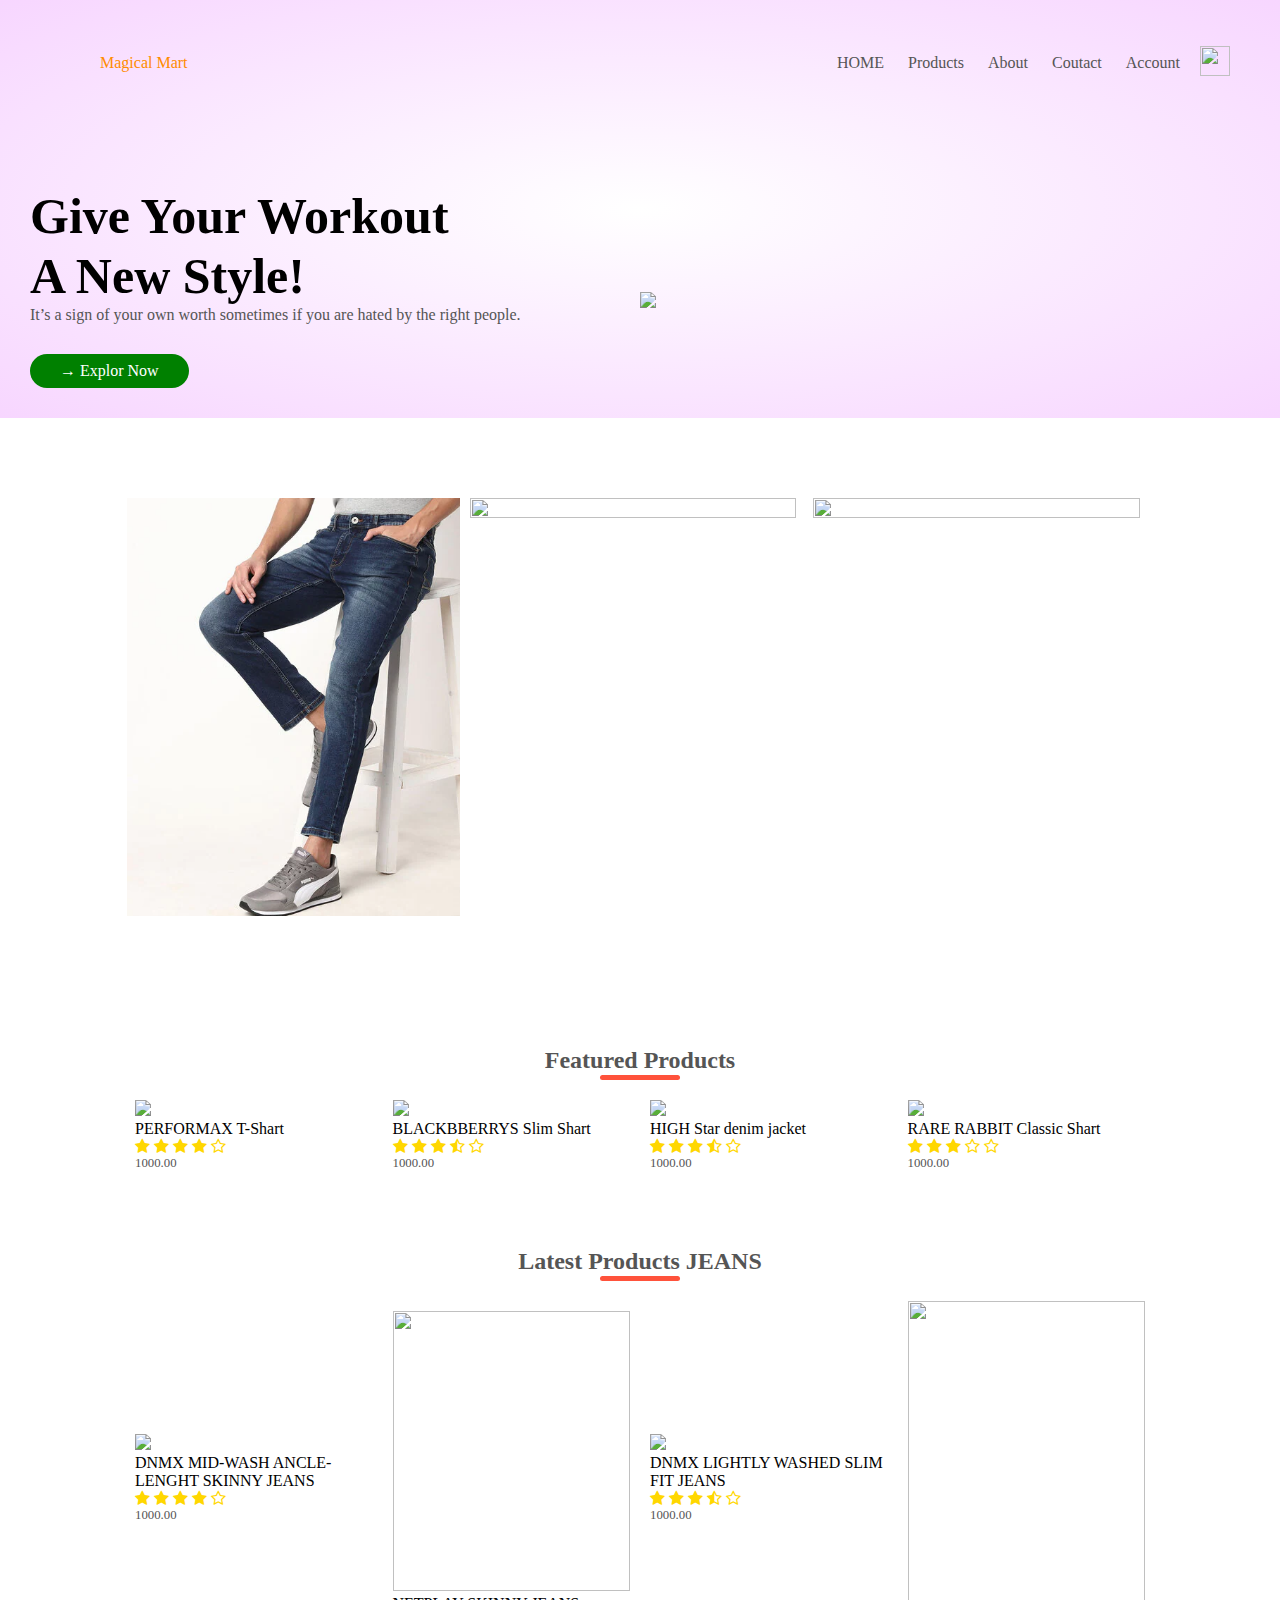
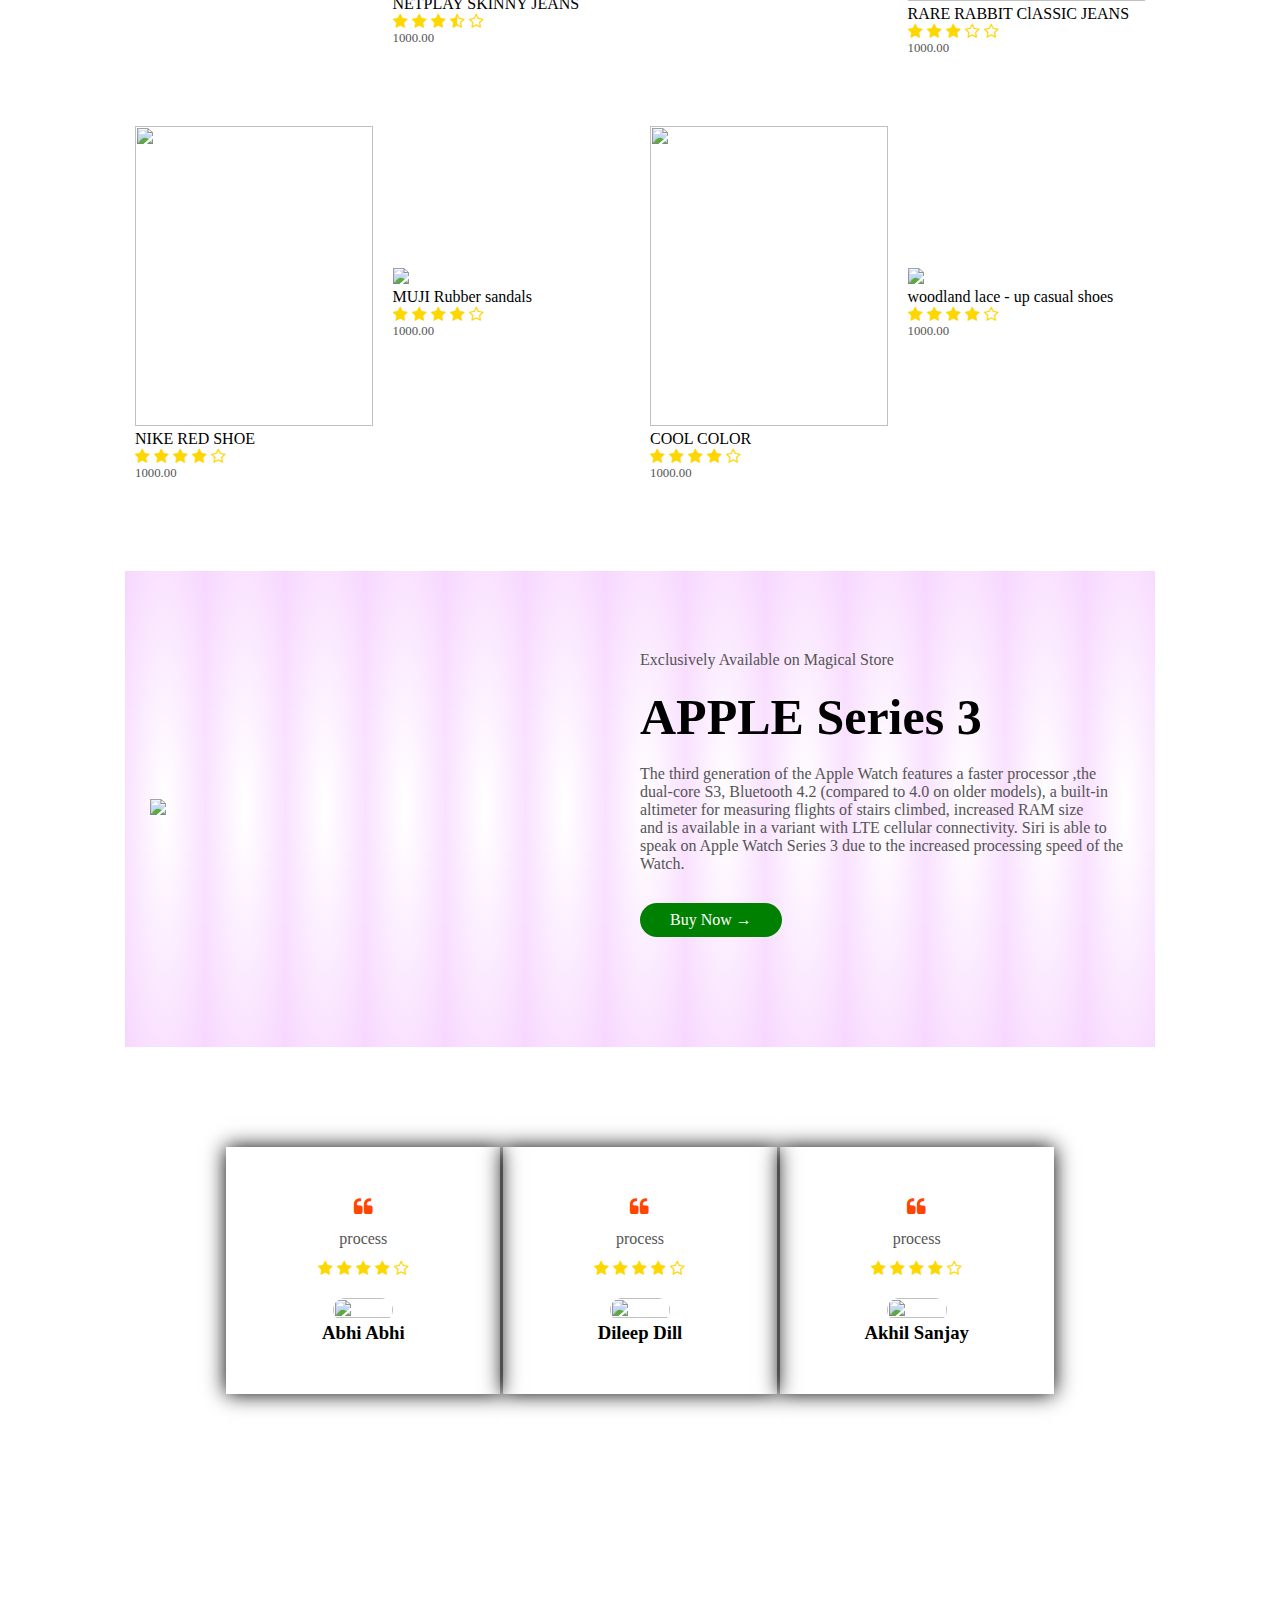
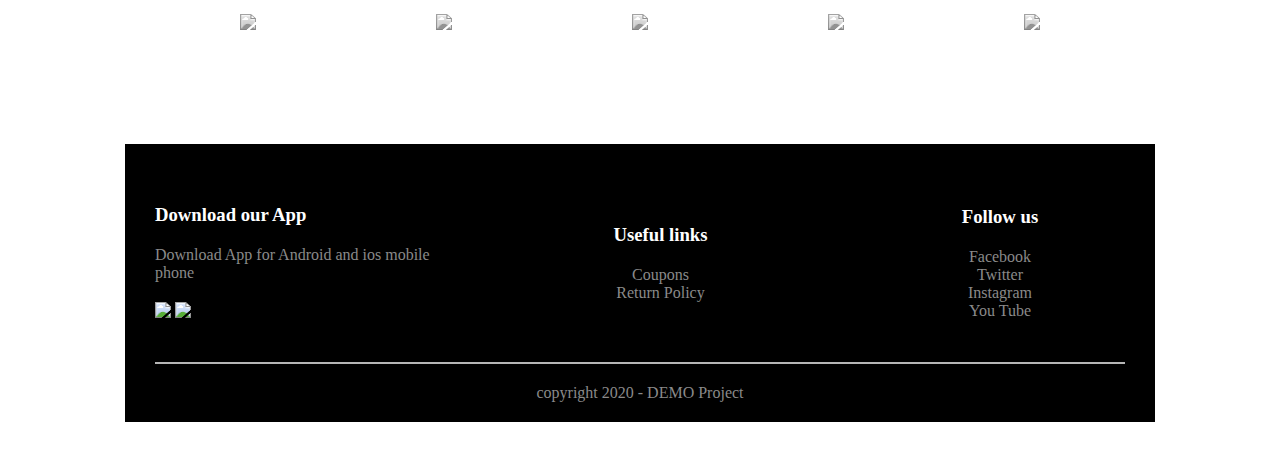
==== index.html @ 4178db26 "Update index.html" ====
<!DOCTYPE html>
<html lang="en">
<head>
    <meta charset="UTF-8">
    <meta name="viewport" content="width=device-width, initial-scale=1.0">
    <meta http-equiv="X-UA-Compatible" content="IE=edge">
    <meta name="viewport" content="width=device-width, initial-scale=1.0">
    <title>STORE|FOR YOU</title>
    <link rel="stylesheet" href="style.css">
    <link rel="preconnect" href="https://fonts.googleapis.com">
<link rel="preconnect" href="https://fonts.gstatic.com" crossorigin>
<link rel="stylesheet" href="https://stackpath.bootstrapcdn.com/font-awesome/4.7.0/css/font-awesome.css">
</head>
<body>
    <div class="header">    
    <div class="container">
        <div class="navbar">
            <div class="logo">
               <a href="index.html" href="" class="logo"> Magical Mart </a>
            </div>
            <nav>
                <ul id="MenuItems">
                    <li><a href="index.html">HOME</a></li>
                    <li><a href="PRODUCTS.html">Products</a></li>
                    <li><a href="">About</a></li>
                    <li><a href="">Coutact</a></li>
                    <li><a href="Account.html">Account</a></li>
                </ul>
            </nav>  <!----------------https://username.github.io/repo-name-------------------->
            <a href="cart.html"><img  src="https://Mohan-Ganta/Ecomeres-web.github.io/PHOTES/images/cart.png" width="30px" height="30px"></a>
            <img src="C:\Users\admin\Desktop\ECOMERES IMGS\PHOTES\images\menu.png" class="menu-icon"
             onclick="menutoggle()">
        </div>
        <div class="row">
            <div class="col-2">
                <h1>Give Your Workout<br> A New Style!</h1>
                <p>It’s a sign of your own worth sometimes if you are hated by the right people.</p>
                <a href="" class="btn">&#8594; Explor Now</a>
            </div>
            <div class="col-2">
                <img src="C:\Users\admin\Desktop\ECOMERSWEB\demoimg1.png">
               <!--- <img src="C:\Users\admin\Desktop\ECOMERSWEB\Blackberrys slim shart .png">-->
            </div>
        </div>
    </div>
</div>

<!-------------- featured categories -------------->

<div class="catagories">
    <div class="small-container">
        <div class="row1">
            <div class="col-3">
                <img src="ECOMERSWEB/DNMX%20LIGHTLY%20WASHED%20SLIM%20FIT%20JEANS.JPG" >
            </div>
            <div class="col-3">
                <img src="C:\Users\admin\Desktop\ECOMERSWEB\DNMX Tshert img1.png" >
            </div>
            <div class="col-3">
                <img src="C:\Users\admin\Desktop\ECOMERSWEB\GAS checked shart.png" >
            </div>
    </div>
    </div>
</div>
<!-------------- featured categories -------------->
<div class="small-container">
    <h2 class="title">Featured Products</h2>
    <div class="row">
        
        <div class="col-4">
            <a href="Asproduct.html"><img src="C:\Users\admin\Desktop\ECOMERSWEB\PERFORMAX.png"></a>
           <a href="Asproduct.html"><h4>PERFORMAX T-Shart</h4></a>
            <div class="reating">
            <i class="fa fa-star"></i>
            <i class="fa fa-star"></i>
            <i class="fa fa-star"></i>
            <i class="fa fa-star"></i>
            <i class="fa fa-star-o" ></i>
           </div>
            <p>1000.00</p>
        </div>
        <div class="col-4">
            <img src="C:\Users\admin\Desktop\ECOMERSWEB\Blackberrys slim shart .png">
            <h4>BLACKBBERRYS Slim Shart</h4>
            <div class="reating">
            <i class="fa fa-star"></i>
            <i class="fa fa-star"></i>
            <i class="fa fa-star"></i>
            <i class="fa fa-star-half-o"></i>
            <i class="fa fa-star-o" ></i>
          </div>
            <p>1000.00</p>
        </div>
        <div class="col-4">
            <img src="C:\Users\admin\Desktop\ECOMERSWEB\HIGH star denim jacket.png">
            <h4>HIGH Star denim jacket</h4>
            <div class="reating">
            <i class="fa fa-star"></i>
            <i class="fa fa-star"></i>
            <i class="fa fa-star"></i>
            <i class="fa fa-star-half-o"></i>
            <i class="fa fa-star-o" ></i>
        </div>
            <p>1000.00</p>
        </div>
        <div class="col-4">
            <img src="C:\Users\admin\Desktop\ECOMERSWEB\RARE RABBIT Classic Shart5.png">
            <h4>RARE RABBIT Classic Shart</h4>
            <div class="reating">
            <i class="fa fa-star"></i>
            <i class="fa fa-star"></i>
            <i class="fa fa-star"></i>
            <i class="fa fa-star-o"></i>
            <i class="fa fa-star-o" ></i>
        </div>
            <p>1000.00</p>
        </div>
    </div>
    <!--latest products-->
    <h2 class="title">Latest Products JEANS</h2>
    <div class="row">
        
        <div class="col-4">
            <img src="C:\Users\admin\Desktop\ECOMERSWEB\DNMX MID-WASH ANCLE-LENGHT SKINNY JEANS IMG.png">
            <h4>DNMX MID-WASH ANCLE-LENGHT SKINNY JEANS</h4>
            <div class="reating">
            <i class="fa fa-star"></i>
            <i class="fa fa-star"></i>
            <i class="fa fa-star"></i>
            <i class="fa fa-star"></i>
            <i class="fa fa-star-o" ></i>
           </div>
            <p>1000.00</p>
        </div>
        <div class="col-4">
            <img src="C:\Users\admin\Desktop\ECOMERSWEB\demoimg1.png" height="280px">
            <h4>NETPLAY SKINNY JEANS</h4>
            <div class="reating">
            <i class="fa fa-star"></i>
            <i class="fa fa-star"></i>
            <i class="fa fa-star"></i>
            <i class="fa fa-star-half-o"></i>
            <i class="fa fa-star-o" ></i>
          </div>
            <p>1000.00</p>
        </div>
        <div class="col-4">
            <img src="C:\Users\admin\Desktop\ECOMERSWEB\DNMX LIGHTLY WASHED SLIM FIT JEANS.JPG">
            <h4>DNMX LIGHTLY WASHED SLIM FIT JEANS</h4>
            <div class="reating">
            <i class="fa fa-star"></i>
            <i class="fa fa-star"></i>
            <i class="fa fa-star"></i>
            <i class="fa fa-star-half-o"></i>
            <i class="fa fa-star-o" ></i>
        </div>
            <p>1000.00</p>
        </div>
        <div class="col-4">
            <img src="C:\Users\admin\Desktop\ECOMERES IMGS\PHOTES\images\category-1.jpg" height="300px">
            <h4>RARE RABBIT ClASSIC JEANS</h4>
            <div class="reating">
            <i class="fa fa-star"></i>
            <i class="fa fa-star"></i>
            <i class="fa fa-star"></i>
            <i class="fa fa-star-o"></i>
            <i class="fa fa-star-o" ></i>
        </div>
            <p>1000.00</p>
        </div>
        <div class="col-4">
            <img src="C:\Users\admin\Desktop\ECOMERSWEB\nikeshoes.jpg" height="300px">
            <h4>NIKE RED SHOE</h4>
            <div class="reating">
            <i class="fa fa-star"></i>
            <i class="fa fa-star"></i>
            <i class="fa fa-star"></i>
            <i class="fa fa-star"></i>
            <i class="fa fa-star-o" ></i>
           </div>
            <p>1000.00</p>
    </div>
    <div class="col-4">
        <img src="C:\Users\admin\Desktop\ECOMERSWEB\MUJI Rubber lat sandals.png">
        <h4>MUJI Rubber sandals</h4>
        <div class="reating">
        <i class="fa fa-star"></i>
        <i class="fa fa-star"></i>
        <i class="fa fa-star"></i>
        <i class="fa fa-star"></i>
        <i class="fa fa-star-o" ></i>
       </div>
        <p>1000.00</p>
</div>
<div class="col-4">
    <img src="C:\Users\admin\Desktop\ECOMERSWEB\shoes.jpg" height="300px">
    <h4>COOL COLOR</h4>
    <div class="reating">
    <i class="fa fa-star"></i>
    <i class="fa fa-star"></i>
    <i class="fa fa-star"></i>
    <i class="fa fa-star"></i>
    <i class="fa fa-star-o" ></i>
   </div>
    <p>1000.00</p>
</div>
<div class="col-4">
    <img src="C:\Users\admin\Desktop\ECOMERSWEB\woodland lace - up casual shoes.png">
    <h4>woodland lace - up casual shoes</h4>
    <div class="reating">
    <i class="fa fa-star"></i>
    <i class="fa fa-star"></i>
    <i class="fa fa-star"></i>
    <i class="fa fa-star"></i>
    <i class="fa fa-star-o" ></i>
   </div>
    <p>1000.00</p>
</div>
</div>
<!--best offer-->
<div class="offer">
    <div class="small-container">
        <div class="row">
            <div class="col-2">
                <img src="C:\Users\admin\Desktop\ECOMERSWEB\Apple-watch-PNG-images-iWatch-Smart-watch-pngs--29png.png" >
            </div>
            <div class="col-2">
                <p>Exclusively Available on Magical Store</p>
                <br>

                <h1>APPLE Series 3</h1>
                <br>
                
                <p>The third generation of the Apple Watch features a faster processor
                     ,the dual-core S3, Bluetooth 4.2 (compared to 4.0 on older models),
                     a built-in altimeter for measuring flights of stairs climbed, increased RAM size<br>
                     and is available in a variant with LTE cellular connectivity.
                     Siri is able to speak on Apple Watch Series 3 
                     due to the increased processing speed of the Watch.</p>

                     <a href="" class="btn"> Buy Now &#8594;</a>
            </div>
        </div>
    </div>
</div>
<!--------------revew---------------------->
        <div class="revew">
            <div class="small-contaier">
                <div class="row">
                    <div class="col-3">
                        <i class="fa fa-quote-left"></i>
                        <p>process</p>

                        <div class="reating">
                            <i class="fa fa-star"></i>
                            <i class="fa fa-star"></i>
                            <i class="fa fa-star"></i>
                            <i class="fa fa-star"></i>
                            <i class="fa fa-star-o" ></i>
                           </div>
                           <img src="C:\Users\admin\Desktop\ECOMERSWEB\abhi.jpg">
                           <h3>Abhi Abhi</h3>
                    </div>
                    <div class="col-3">
                        <i class="fa fa-quote-left"></i>
                        <p>process</p>

                        <div class="reating">
                            <i class="fa fa-star"></i>
                            <i class="fa fa-star"></i>
                            <i class="fa fa-star"></i>
                            <i class="fa fa-star"></i>
                            <i class="fa fa-star-o" ></i>
                           </div>
                           <img src="C:\Users\admin\Desktop\ECOMERSWEB\dill.jpg" height="200px">
                           <h3>Dileep Dill</h3>
                    </div>
                    <div class="col-3">
                        <i class="fa fa-quote-left"></i>
                        <p>process</p>

                        <div class="reating">
                            <i class="fa fa-star"></i>
                            <i class="fa fa-star"></i>
                            <i class="fa fa-star"></i>
                            <i class="fa fa-star"></i>
                            <i class="fa fa-star-o" ></i>
                           </div>
                           <img src="C:\Users\admin\Desktop\ECOMERSWEB\sanju.jpg" height="100%">
                           <h3>Akhil Sanjay</h3>
                    </div>
                </div>
            </div>
        </div>

        <!-------brandes ------>

        <div class="brands">
            <div class="small-container">
                <div class="row">
                    <div class="col-5">
                        <img src="C:\Users\admin\Desktop\ECOMERES IMGS\PHOTES\images\logo-philips.png">
                    </div>
                    <div class="col-5">
                        <img src="C:\Users\admin\Desktop\ECOMERES IMGS\PHOTES\images\logo-paypal.png">
                    </div>
                    <div class="col-5">
                        <img src="C:\Users\admin\Desktop\ECOMERES IMGS\PHOTES\images\logo-oppo.png">
                    </div>
                    <div class="col-5">
                        <img src="C:\Users\admin\Desktop\ECOMERES IMGS\PHOTES\images\logo-coca-cola.png">
                    </div>
                    <div class="col-5">
                        <img src="C:\Users\admin\Desktop\ECOMERES IMGS\PHOTES\images\logo-godrej.png">
                    </div>
                </div>
            </div>
        </div>
        <!--fotter-->
        <div class="footer">
            <div class="container">
                <div class="row">
                    <div class="footer-col-1">
                        <h3>Download our App</h3>
                        <p>Download App for Android and ios mobile phone</p>
                        <div class="app-logo">
                            <img src="C:\Users\admin\Desktop\ECOMERES IMGS\PHOTES\images\play-store.png" >
                            <img src="C:\Users\admin\Desktop\ECOMERES IMGS\PHOTES\images\app-store.png" >
                        </div>
                    </div>
                    <div class="footer-col-2">
                       <h3>Useful links</h3>
                       <ul>
                           <li>Coupons</li>
                           <li>Return Policy</li>
                       </ul>   
                    </div>
                    <div class="footer-col-3">
                        <h3>Follow us</h3>
                        <ul>
                            <li>Facebook</li>
                            <li>Twitter</li>
                            <li>Instagram</li>
                            <li>You Tube</li>
                        </ul>
                        
                     </div>
                </div>
                <hr>
                <p class ="copyright">copyright 2020 - DEMO Project</p>
            </div>
        </div>
        <!--js for toggle menu-->
        <script>
            var MenuItems = document.getElementById("MenuItems");

            MenuItems.style.maxHeight="0px";

            function menutoggle(){
                if( MenuItems.style.maxHeight == "0px")
                {
                     MenuItems.style.maxHeight="200px";
                }
                else
                {
                    MenuItems.style.maxHeight="0px";
                }
            }
        </script>
</body>
</html>
---- style.css ----
*{
    margin: 0;
    padding: 0;
    box-sizing: border-box;
}
body{
    font-family: 'Merienda', cursive;
}
.navbar
{
    display: flex;
    align-items:center;
    padding: 20px;
}
nav{
    flex: 1;
    text-align: right;

}
nav ul{
    display: inline-block;
    list-style-type: none;

}
nav ul li{
    display: inline-block;
    margin-right: 20px;
}
a{
    text-decoration: none;
    color: #555;
}
p
{
    color: #555;
}
.container{
         
    max-width: 1300px;
    margin: auto;
    padding-left: 30px;
    padding-right: 30px;
}
.row{
    display: flex;
    align-items: center;
    flex-wrap: wrap;
    justify-content: space-around;
}
.col-2{
    flex-basis: 50%;
    min-width: 300px;
}
.col-2 img{
    max-width: 100%;
    padding: 30px 0;
    padding-right: 100px;
}
.col-2 h1{
    font-size: 50px;
    line-height: 60px;
    margin: 25x 0;
}

.btn
{
    display: inline-block;
    background: green;
    color: #fff;
    padding: 8px 30px;
    margin:  30px 0;
    border-radius: 30px;
    transition: background 0.5s;
    
}
.btn:hover{
    background: burlywood;
}
.header{
    background: radial-gradient(rgba(255, 255, 255, 0.76),#f7d6ff);
}
.logo{

    display: inline-block;
    color:darkorange;
    padding: 2px 25px;
    margin: 15px 0;
    border-radius: 360px;
}
.header .row{

    margin-top: 60px;
}
.categories{
    margin: 80px 10;
}

.row1{
    display: flex;
    align-items:flex-start;
    flex-wrap: wrap;
    justify-content: space-around;
    margin-top: 30px ;
}
.col-3{
    flex-basis: 33%;
    min-width: 25px;
    margin-bottom: 10px;
}
.col-3 img{

    width: 98%;
    height: 150%;

}
.small-container{

    max-width: 1080px;
    margin: auto;
    padding: 50px 50px;
    padding-left: 25px;
    padding-right: 25px;

}
.col-4{
    flex-basis: 25%;
    padding: 10px;
    min-width: 200px;
    margin-bottom: 50px;
    transition: transform 0.5ms;

}
.col-4 img{
    width: 100%;
}

.title{
    text-align: center;
    margin: 5 auto 15%;
    position: relative;
    line-height: 60px;
    color: #555;
}
.title::after{
    content: '';

    background: #ff523b;
    width: 80px;
    height: 5px;
    border-radius: 3px;
    position: absolute;
    bottom: 10px;
    left: 50%;
    transform: translateX(-50%);
}
h4{
    color:black;
    font-weight: normal;
}
.col-4 p{
    font-size: 80%;

}
.reating .fa{
    color: gold;
}
.col-4:hover{
    transform: translateY(-10px);
}
/*----- offer ------*/
.offer{
    background: radial-gradient(rgba(255, 255, 255, 0.76),#f7d6ff);
    margin-top: 30px;
    padding: 30px 0;
    background-size: 80px;

}
.col-2 .offer-img{
    padding: 10%;
}small{
    color: #fff;
}
/*  ---revew--*/
.revew{
    padding: 100px;
}
.revew .col-3{
    text-align: center;
    padding: 50px 5px;
    box-shadow: 0 0 20px 0px rgba(0,0,0,1);
    cursor: pointer;
    transition: transform 0.5s;
}
.revew .col-3 img{
    width: 60px;
    margin-top: 20px;
    border-radius: 80px;

}
.revew .col-3:hover{
    transform: translateY(-10px);


}
.fa.fa-quote-left{
    font-size:  20px;
    color:orangered;
}

.col-3 p{
    margin: 12px 0;
    
}
/*   breands  */
.brands{
    
    margin: 60px auto;

}
.col-5 img
{
    width: 100%;
    cursor: pointer;
    filter: grayscale(100%);
}
.col-5 img:hover{
    filter: grayscale(0);
}
/*----------footer-----------*/
.footer{
    background: black;
    color: #8a8a8a;
    padding: 60px 0 20px;
}
.footer p{
    color: #8a8a8a;
}
.footer h3{
    color: #fff;
    margin-bottom: 20px;
}
.footer-col-1, .footer-col-2 , .footer-col-3{

    min-width: 250px;
    margin-bottom: 20px;

}
.footer-col-1{
    flex-basis: 30%;
}
.footer-col-2{
    flex: 1;
    text-align: center;

}
.footer-col-2, .footer-col-3{
    flex-basis: 12%;
    text-align: center;
}
ul{
    list-style: none;
}
.app-logo{
    margin-top: 20px;
}
.app-logo img{
    width: 120px;
    color: #fff;
}
.footer hr{
    border: none;
    background: #b5b5b5;
    height: 2px;
    margin: 20px 0;
}
.copyright
{
    text-align: center;
}

.menu-icon{
    width: 30px;
    height: 20px;
    margin-left: 20px;
    display: none;
}
/*           mida qury for menu           */

@media only screen and ( max-width: 800px ){

    nav ul{

        position: absolute;
        top: 70px;
        left: 0;
        background: #334;
        width: 100%;
        margin-top: 20px;
        overflow: hidden;
        transition: max-height 0.5s;
    }

    nav ul li{

        display: block;
        margin-right: 50px;
        margin-top: 10px ;
        margin-bottom: 10px;

    }
    nav ul li a{
        color:white;
        text-align: start;

        

    }
    .menu-icon{
        display: block;
        cursor: pointer;
    }
}

.page-btn{
    margin: 0 auto 60px;   
}

.page-btn span{

    display: inline-block;
    border: 2px solid black;
    margin-left: 10px;
    width: 40px;
    height: 40px;
    text-align: center;
    line-height: 30px;
    cursor: pointer;
}
.page-btn span:hover{
    background: rgb(255, 110, 6);
    color: white;
}
 /* single product diteals */

.small-conttainer{

    align-self: center;
} 
.single-product .col-2{
  
   padding: 0%;
}


.single-product .col-2 img{
   
    margin-left: 10%;
    padding:0;

}

.single-product h4{
    margin: 20px 0;
    font-size: 22px;
    font-weight: bold;
}
.single-product select{
    display: block;
    padding: 0;
    margin-top: 20px;
   
}    
.single-product input{
    width: 40px;
    height: 50px;
    padding-left: 10px;
    font-size: 20px;
    margin-right: 10px;
    border: 1px solid black;
}
input:focus{
   outline: black;
}    
.single-product .fa{
    color:black;
    margin-left:5px;
}
.small-img-row{
    size: small;
    display: flex;
    
}
.small-img-col{
   
    -ms-flex-line-pack: center;
    flex-basis: 10%;
    cursor: pointer;
    margin-left: 10px;
    margin-left: 6%;
}

/*     cart iteams   */
.cart-page
{   
    margin: 80px auto;
}
table{
    width: 100%;
    border-collapse: collapse;
}
.cart-info{
    display: flex;
    flex-wrap: wrap;
}
th{
    text-align: left;
    padding: 5px;
    color: ivory;
    background: darkseagreen;
    font-weight: normal;
    display:-moz-grid-line;
}
tb{
    padding: 10px 5px;
}

td{
    padding: 10px 5px;
}
td input{
    width: 40px;
    height: 30px;
     padding:5px;
}
td a{
    color: red;
    font-size: 12px;

}
td img{
    width: 80px;
    height: 80px;
    margin-right: 10px;
}
.cart-container{

    margin-left: 70px;
    margin-right: 50px;
}
.total-price{
    display: flex;
    justify-content: flex-end;
}
.total-price table{

    border-top: 4px solid green;
    width: 100%;
    max-width: 350px;

}
td:last-child{
    text-align: right;
}
th:last-child{
    text-align: right;
    
}

/*   login page/account page */
.account-page{

    padding: 50px 0;
    background: radial-gradient(rgba(255, 255, 255, 0.76),#f7d6ff);

}
.form-box{
    background: #fff;
    width: 300px;
    height: 400px;
    position: relative;
    text-align: center;
    padding: 20px 0;
    margin: auto;
    box-shadow:0 0 20px rgb(255, 110, 6);
    overflow: hidden;
}
.form-box span{
    font-weight: bold;
    padding: 0 10px;
    color: #555;
    cursor: pointer;
    width: 100px;
    display: inline-block;
}
.form-btn{
    display: inline-block;

}
.form-box form{
    max-width: 300px;
    padding: 0 20px;
    position: absolute;
    top: 130px;
    transition:transform  1s;
    
}
form input{
    width: 100%;
    height: 30px;
    margin: 10px 0;
    padding: 0 10px;
    border: 1px solid #ccc;
}
form .btn{
    width:100%;
    border: none;
    cursor: pointer;
    margin: 10px 0;
}
#LoginForm{
    left: -300px;
}
#regForm{
    left: 0;
}
form a{
    font-size: 15px;
}
#indicater{
    width: 100px;
    border: none;
    background: #ff523b;
    height: 3px;
    margin-top: 8px;
    transform: translateX(100px);
    transition:transform  1s;

}



/* media query for less then 600 screen size .........*/
@media only screen and ( max-width: 600px ){

    .row{

        text-align: center;

    }
    .col-2,.col-3,.col-4{
        flex-basis: 100%;
    }
    .single-product .row{
        text-align: left;
    }
    .single-product .col-2{
        padding: 20px 0;
    }
    .single-product h1{
        font-size: 25px;
        line-height: 30px;
    }
    .cart-info p{
        display: none;
    }
}


/*            all productes     */
.row-2{

    justify-content: space-between;
    margin: 100px auto 50px;


}
select
{
    border: 1px solid black;
    padding: 5px;
}
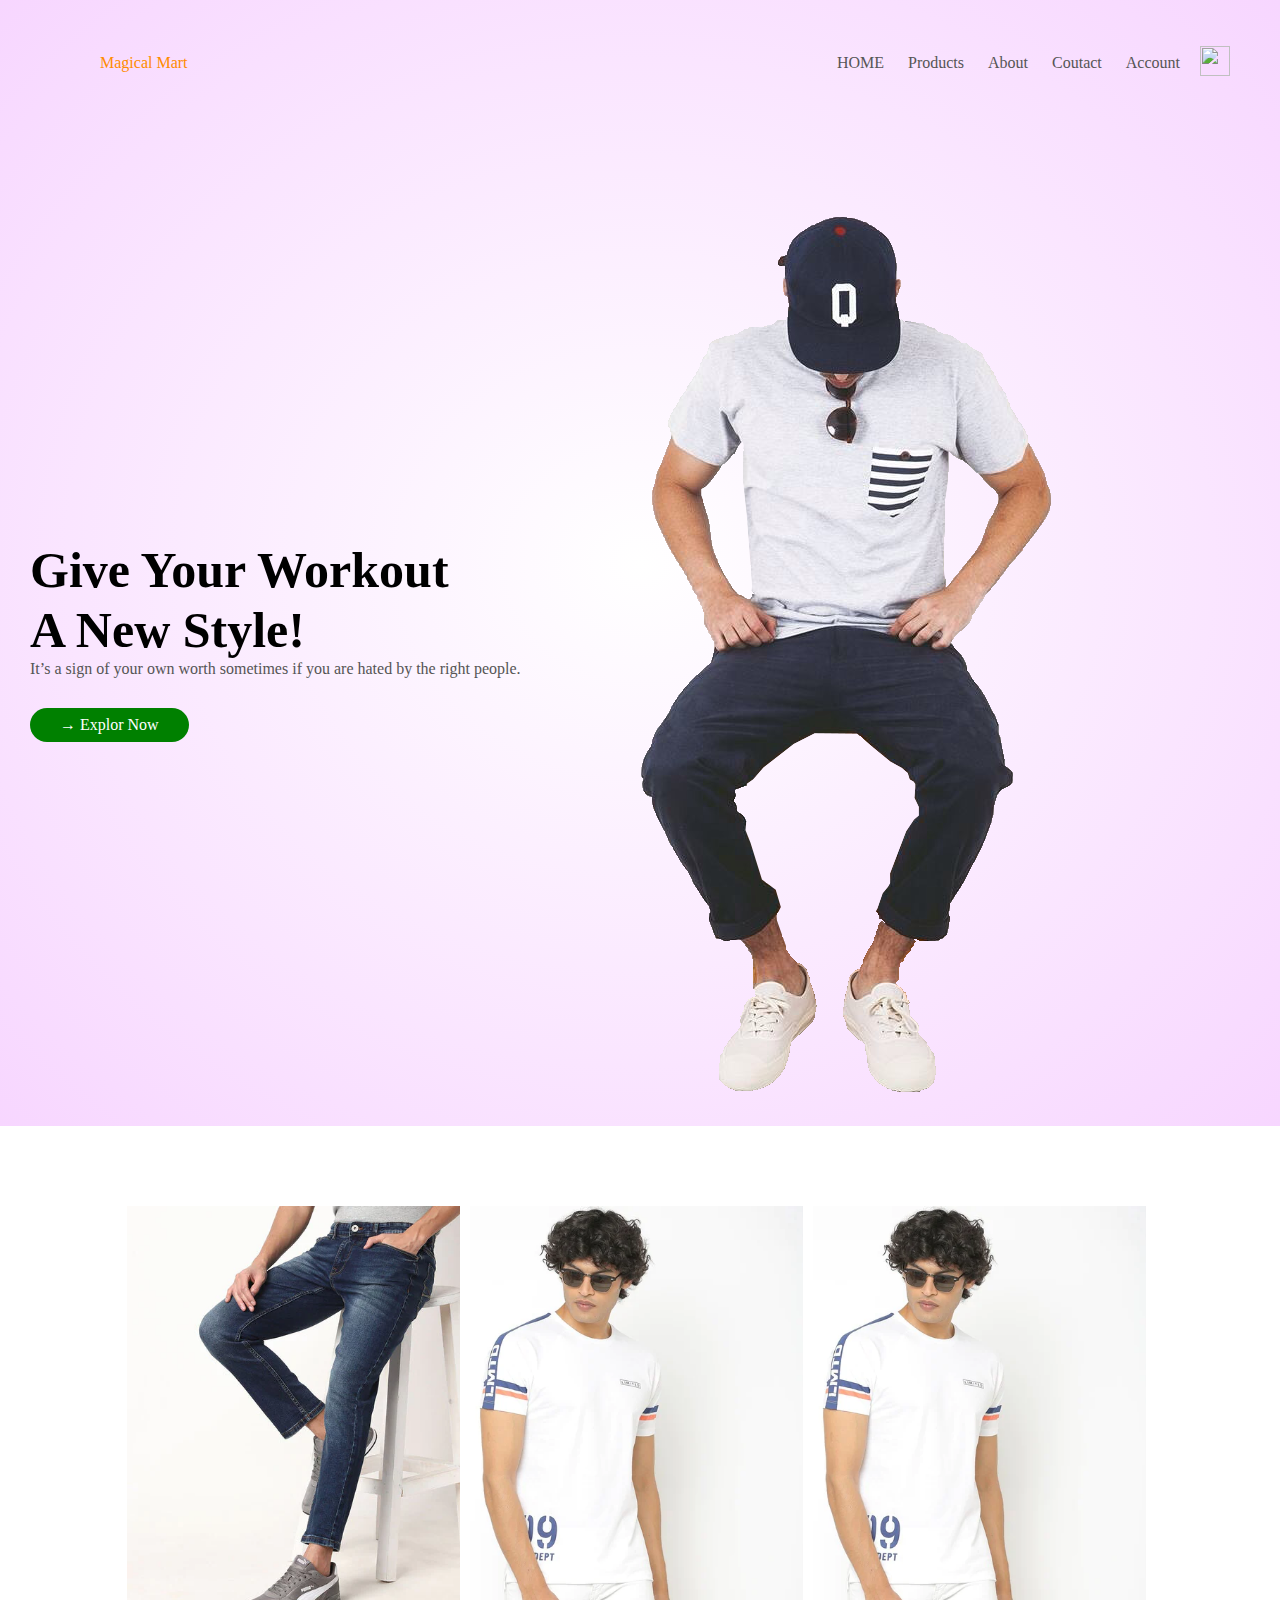
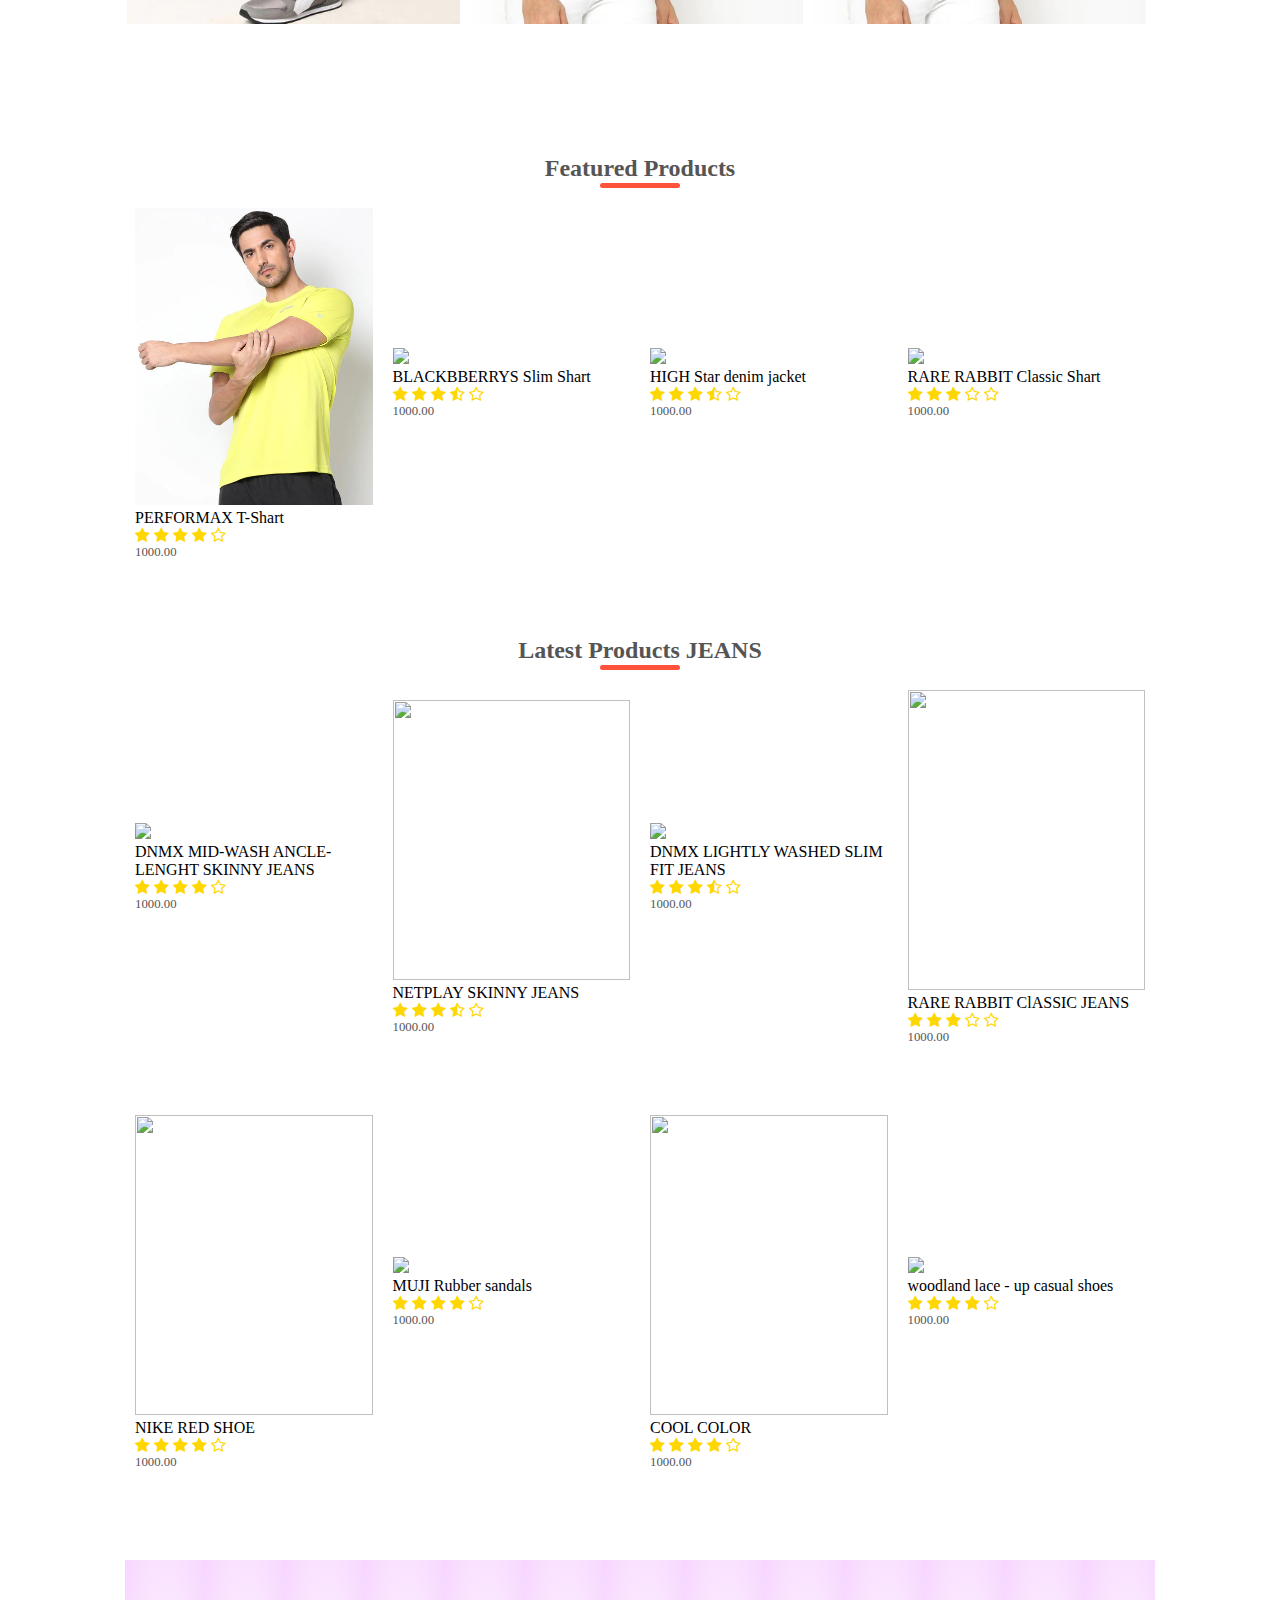
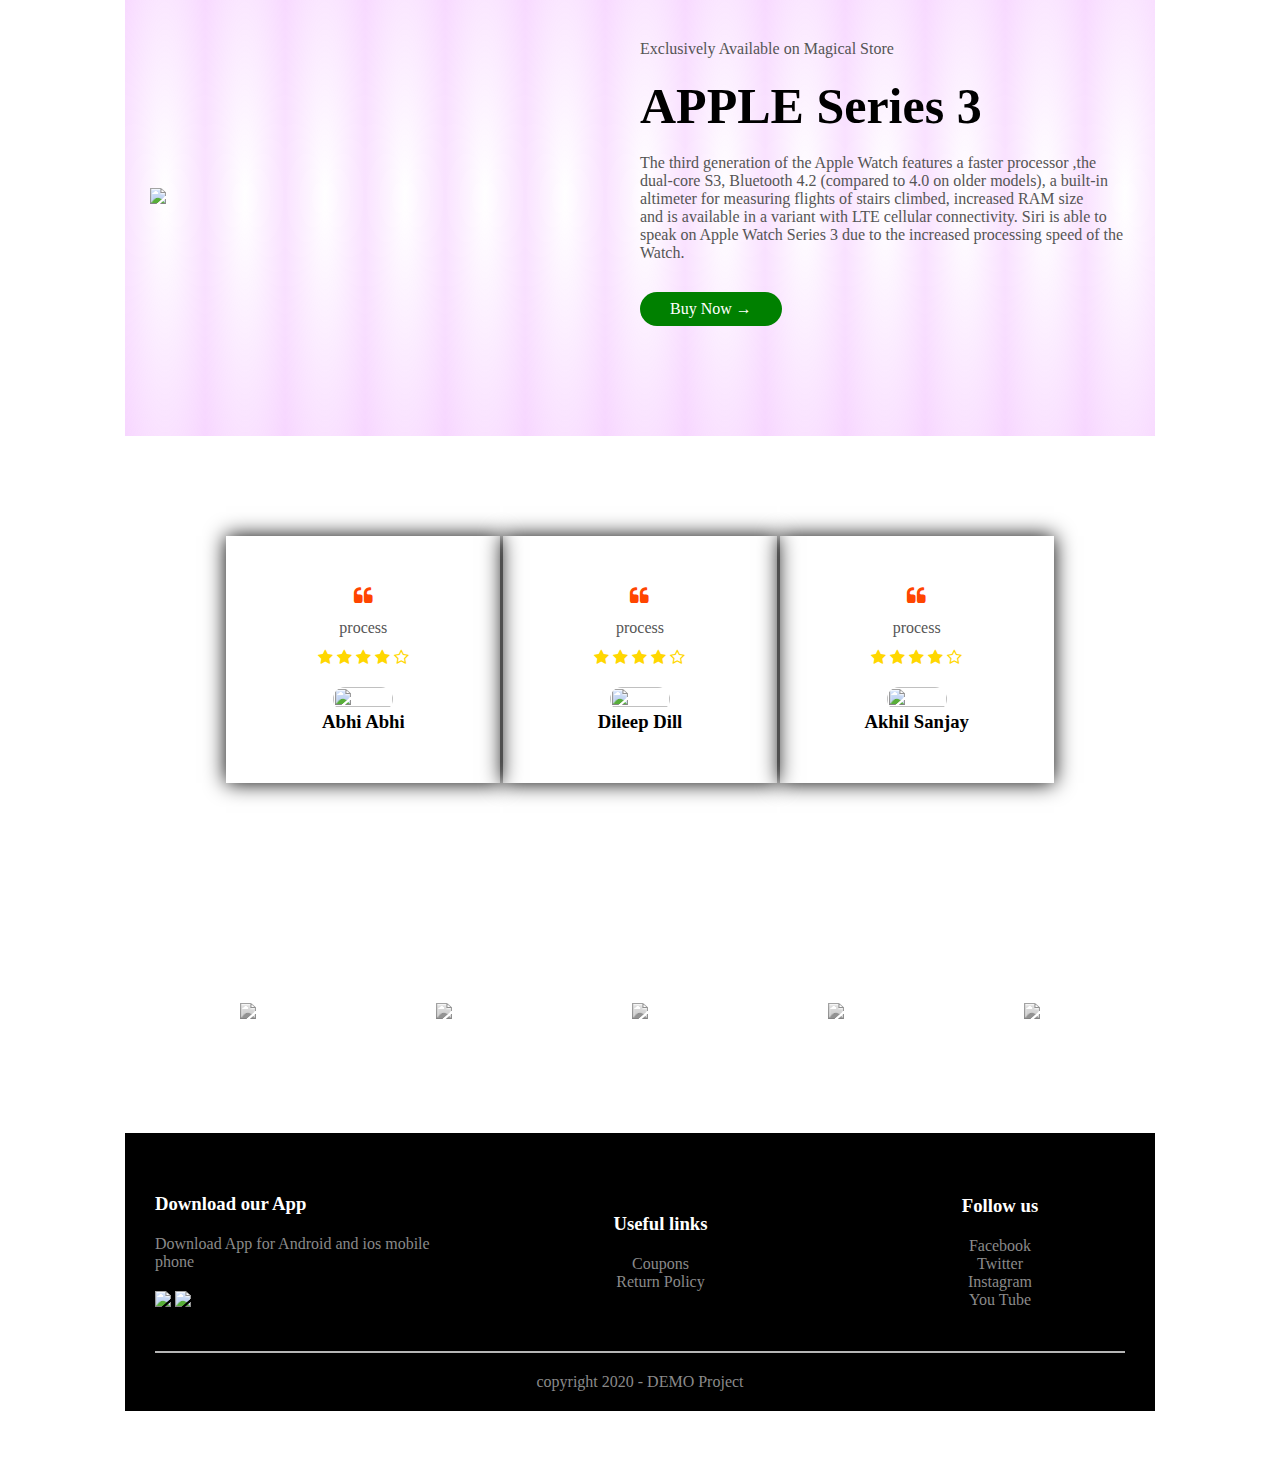
==== commit 536965e9: "Update index.html" ====
--- a/index.html
+++ b/index.html
@@ -38,7 +38,7 @@
                 <a href="" class="btn">&#8594; Explor Now</a>
             </div>
             <div class="col-2">
-                <img src="C:\Users\admin\Desktop\ECOMERSWEB\demoimg1.png">
+                <img src="ECOMERSWEB/demoimg1.png">
                <!--- <img src="C:\Users\admin\Desktop\ECOMERSWEB\Blackberrys slim shart .png">-->
             </div>
         </div>
@@ -54,10 +54,10 @@
                 <img src="ECOMERSWEB/DNMX%20LIGHTLY%20WASHED%20SLIM%20FIT%20JEANS.JPG" >
             </div>
             <div class="col-3">
-                <img src="C:\Users\admin\Desktop\ECOMERSWEB\DNMX Tshert img1.png" >
+                <img src="ECOMERSWEB/DNMX%20Tshert%20img1.png" >
             </div>
             <div class="col-3">
-                <img src="C:\Users\admin\Desktop\ECOMERSWEB\GAS checked shart.png" >
+                <img src="ECOMERSWEB/DNMX%20Tshert%20img1.png" >
             </div>
     </div>
     </div>
@@ -68,7 +68,7 @@
     <div class="row">
         
         <div class="col-4">
-            <a href="Asproduct.html"><img src="C:\Users\admin\Desktop\ECOMERSWEB\PERFORMAX.png"></a>
+            <a href="Asproduct.html"><img src="ECOMERSWEB/PERFORMAX.png"></a>
            <a href="Asproduct.html"><h4>PERFORMAX T-Shart</h4></a>
             <div class="reating">
             <i class="fa fa-star"></i>
@@ -80,7 +80,7 @@
             <p>1000.00</p>
         </div>
         <div class="col-4">
-            <img src="C:\Users\admin\Desktop\ECOMERSWEB\Blackberrys slim shart .png">
+            <img src="Blackberrys%20slim%20shart%20.png">
             <h4>BLACKBBERRYS Slim Shart</h4>
             <div class="reating">
             <i class="fa fa-star"></i>
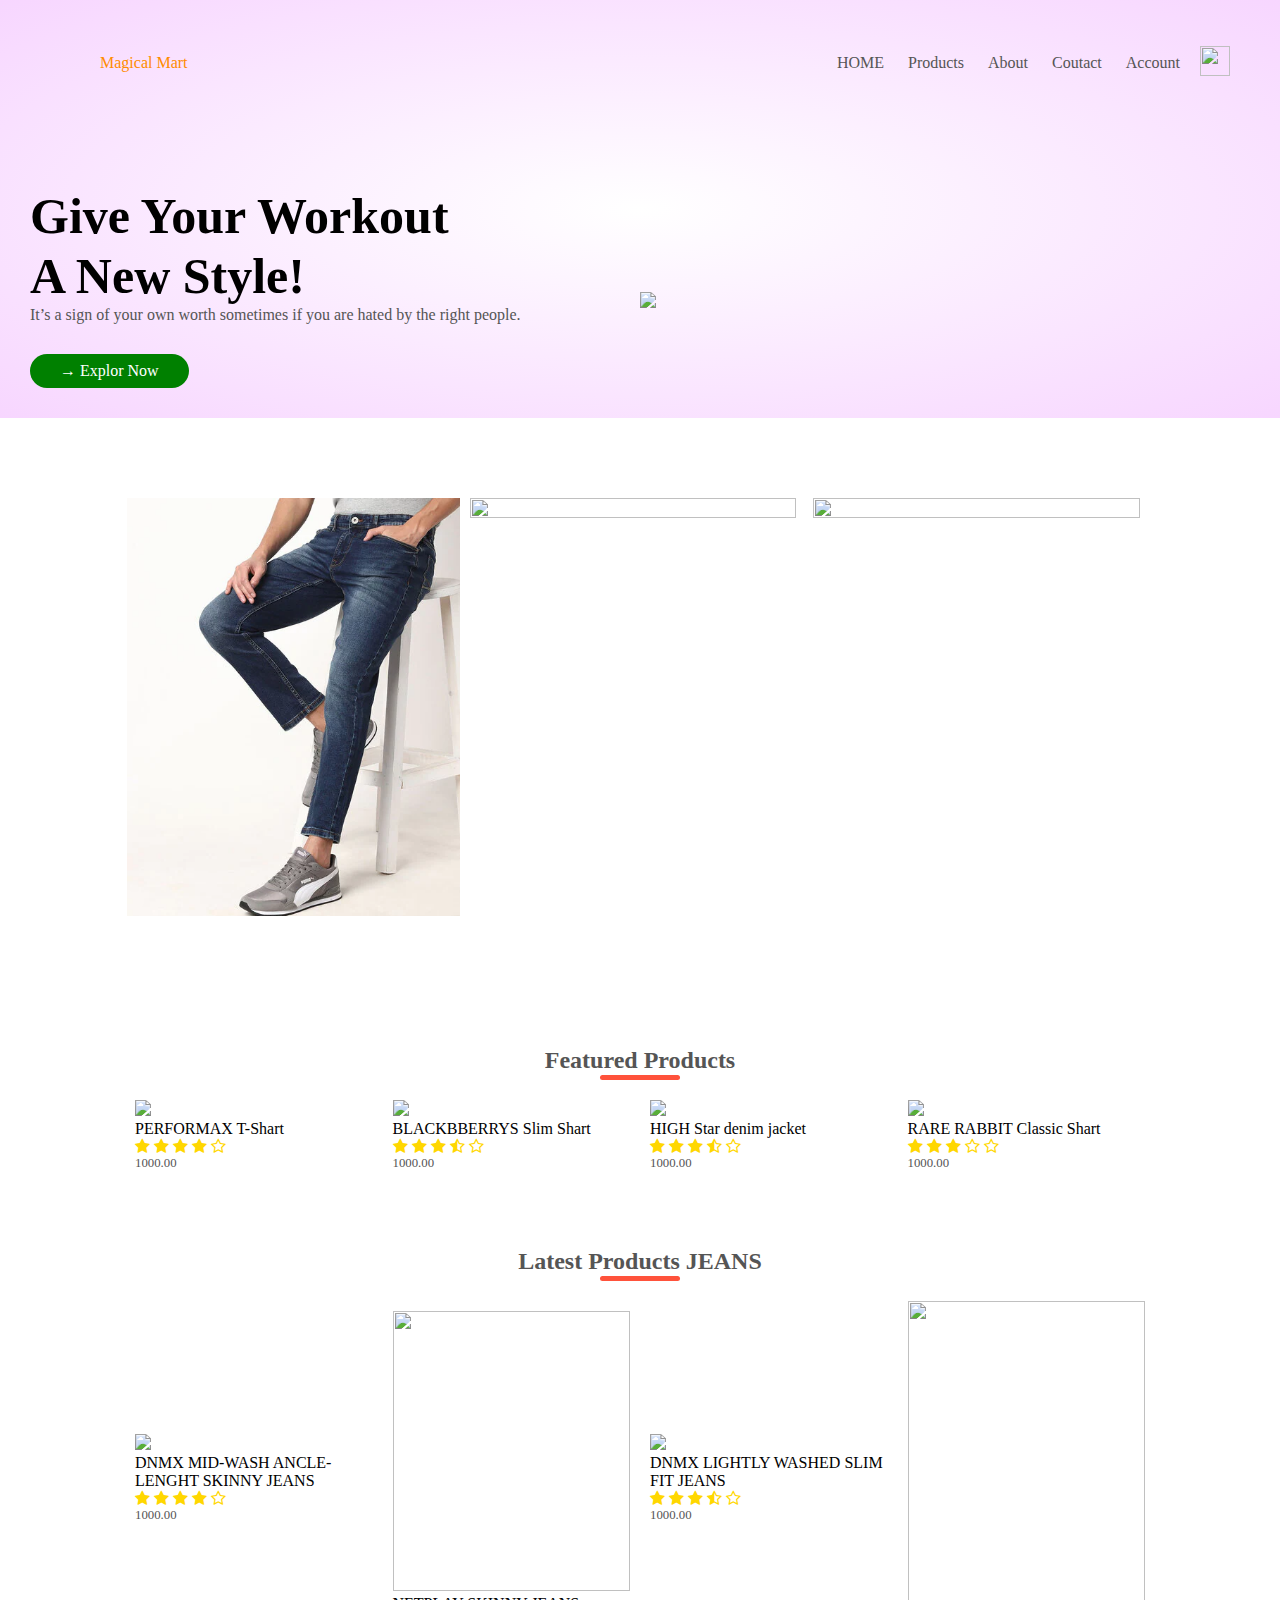
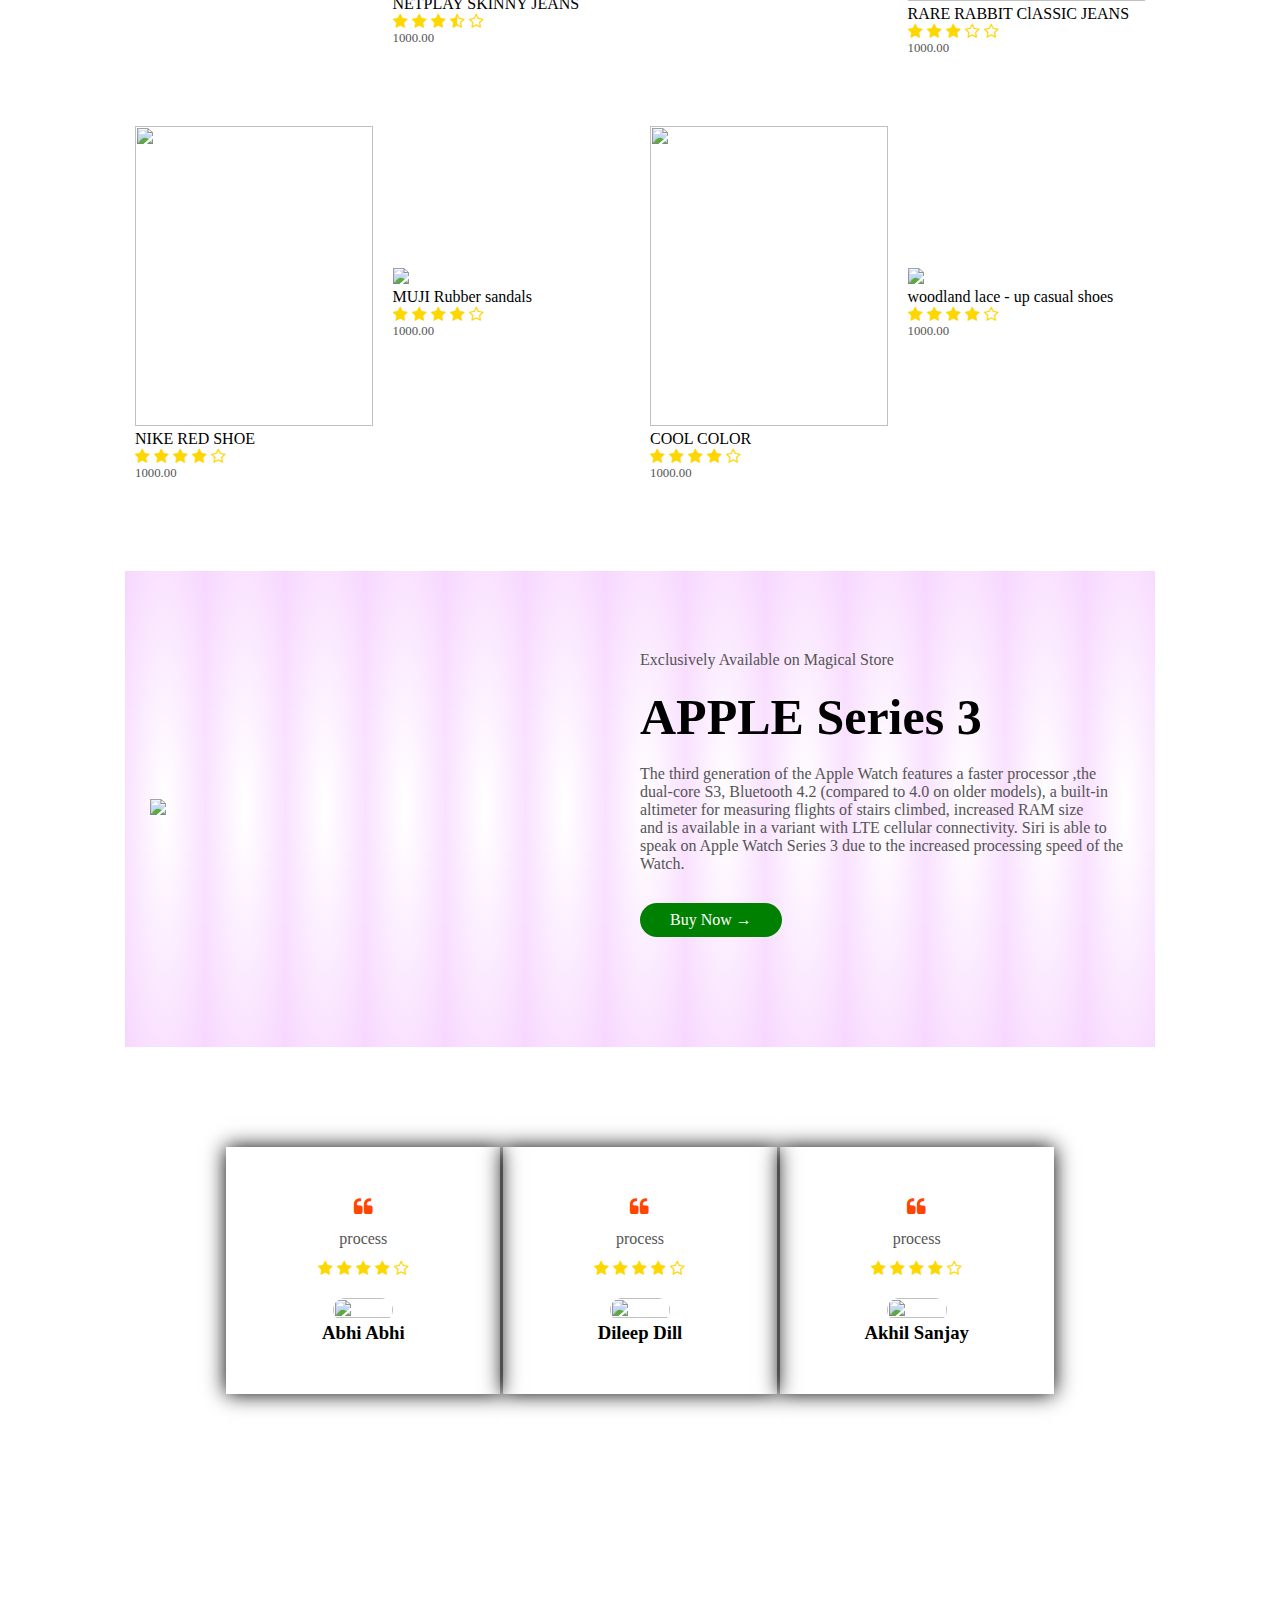
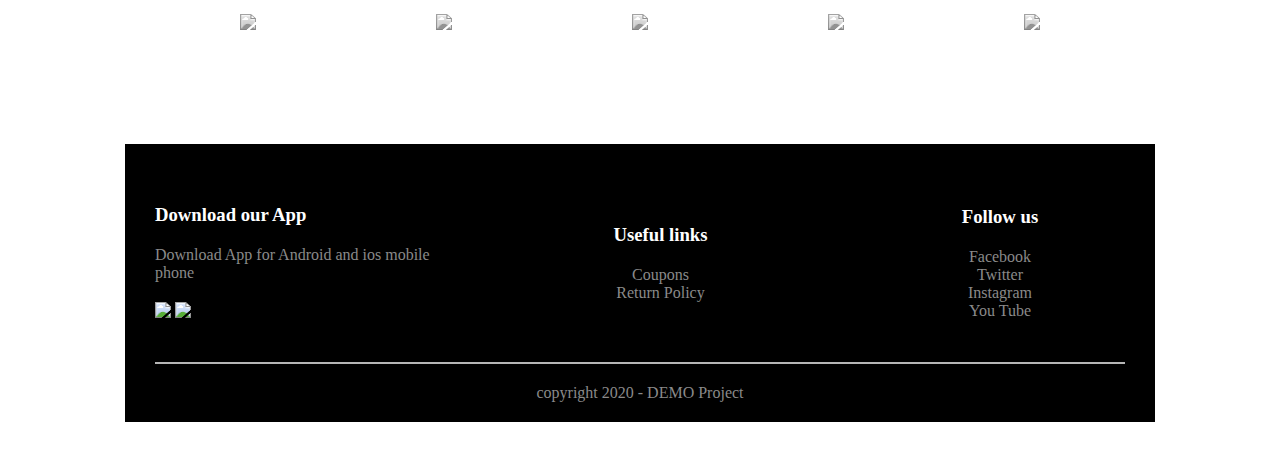
==== commit dfba472a: "Create index.html" ====
--- a/index.html
+++ b/index.html
@@ -38,7 +38,7 @@
                 <a href="" class="btn">&#8594; Explor Now</a>
             </div>
             <div class="col-2">
-                <img src="ECOMERSWEB/demoimg1.png">
+                <img src="C:\Users\admin\Desktop\ECOMERSWEB\demoimg1.png">
                <!--- <img src="C:\Users\admin\Desktop\ECOMERSWEB\Blackberrys slim shart .png">-->
             </div>
         </div>
@@ -54,10 +54,10 @@
                 <img src="ECOMERSWEB/DNMX%20LIGHTLY%20WASHED%20SLIM%20FIT%20JEANS.JPG" >
             </div>
             <div class="col-3">
-                <img src="ECOMERSWEB/DNMX%20Tshert%20img1.png" >
+                <img src="C:\Users\admin\Desktop\ECOMERSWEB\DNMX Tshert img1.png" >
             </div>
             <div class="col-3">
-                <img src="ECOMERSWEB/DNMX%20Tshert%20img1.png" >
+                <img src="C:\Users\admin\Desktop\ECOMERSWEB\GAS checked shart.png" >
             </div>
     </div>
     </div>
@@ -68,7 +68,7 @@
     <div class="row">
         
         <div class="col-4">
-            <a href="Asproduct.html"><img src="ECOMERSWEB/PERFORMAX.png"></a>
+            <a href="Asproduct.html"><img src="C:\Users\admin\Desktop\ECOMERSWEB\PERFORMAX.png"></a>
            <a href="Asproduct.html"><h4>PERFORMAX T-Shart</h4></a>
             <div class="reating">
             <i class="fa fa-star"></i>
@@ -80,7 +80,7 @@
             <p>1000.00</p>
         </div>
         <div class="col-4">
-            <img src="Blackberrys%20slim%20shart%20.png">
+            <img src="C:\Users\admin\Desktop\ECOMERSWEB\Blackberrys slim shart .png">
             <h4>BLACKBBERRYS Slim Shart</h4>
             <div class="reating">
             <i class="fa fa-star"></i>
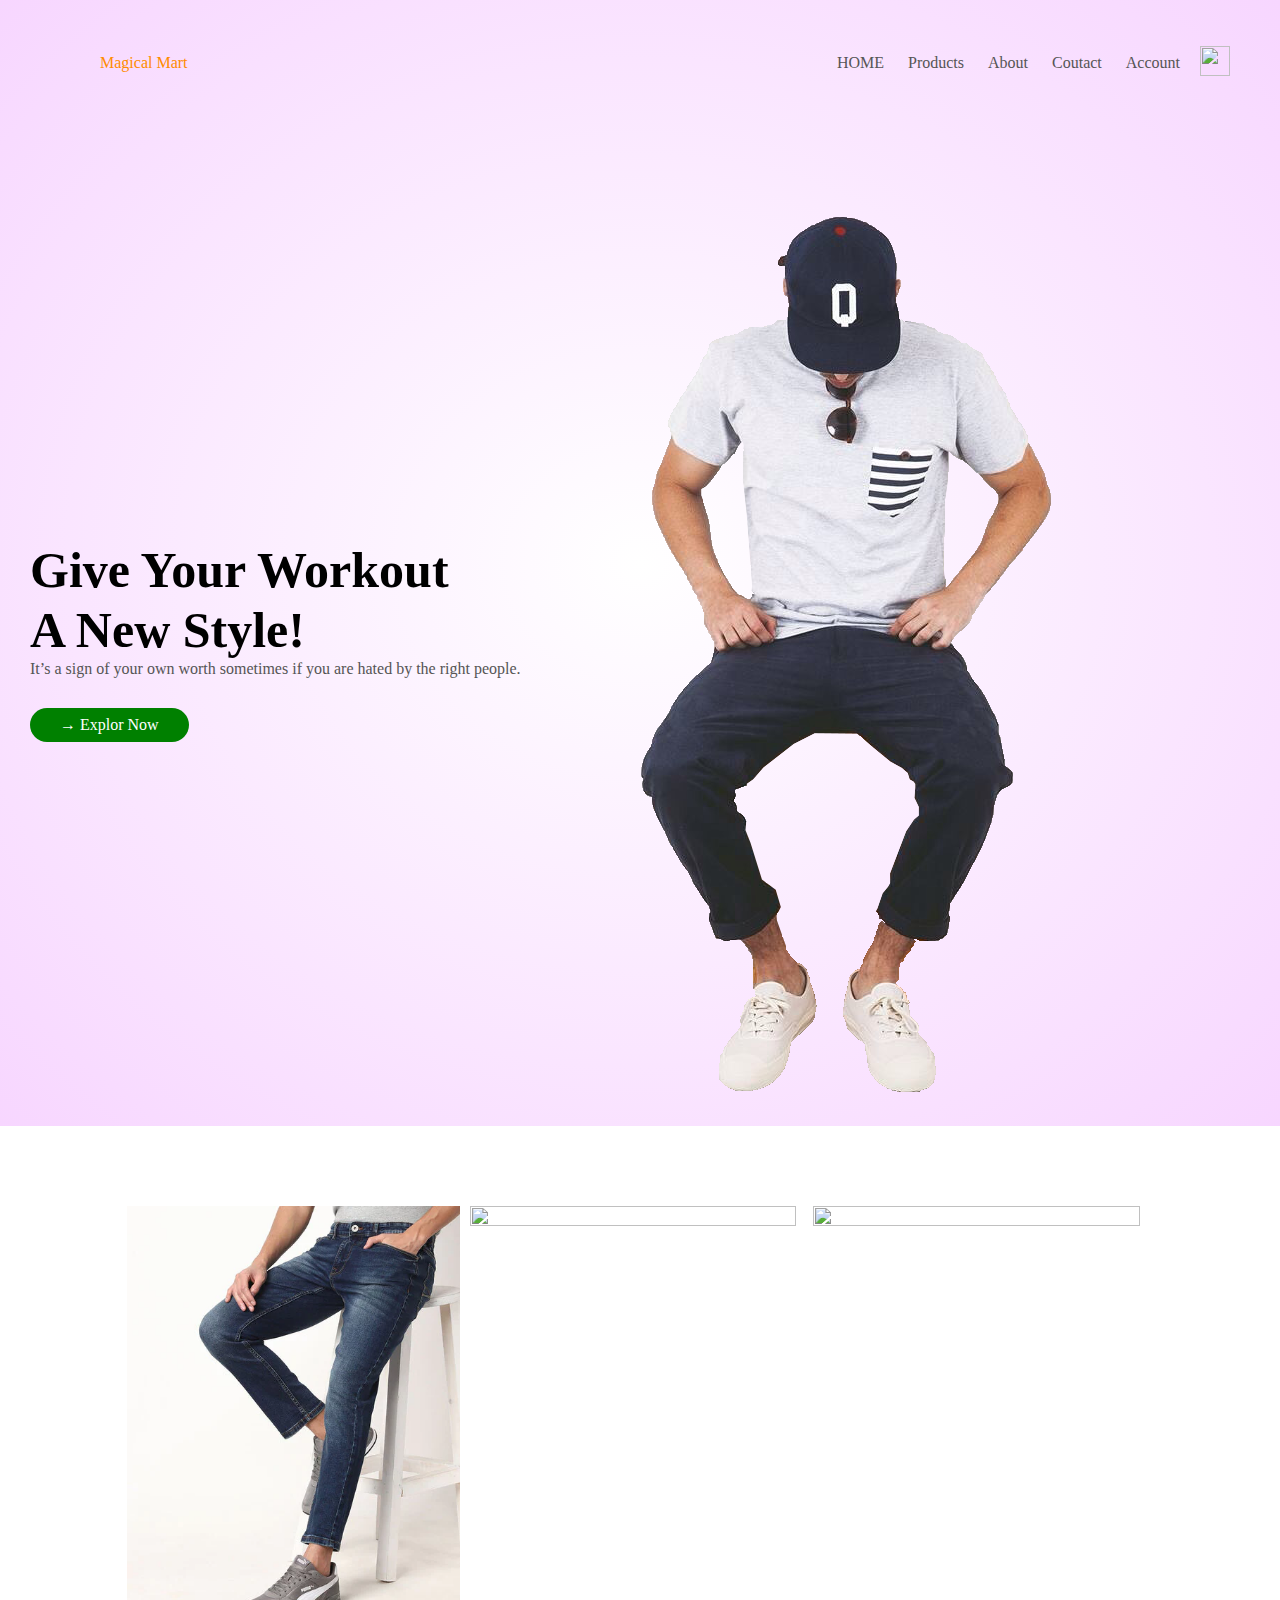
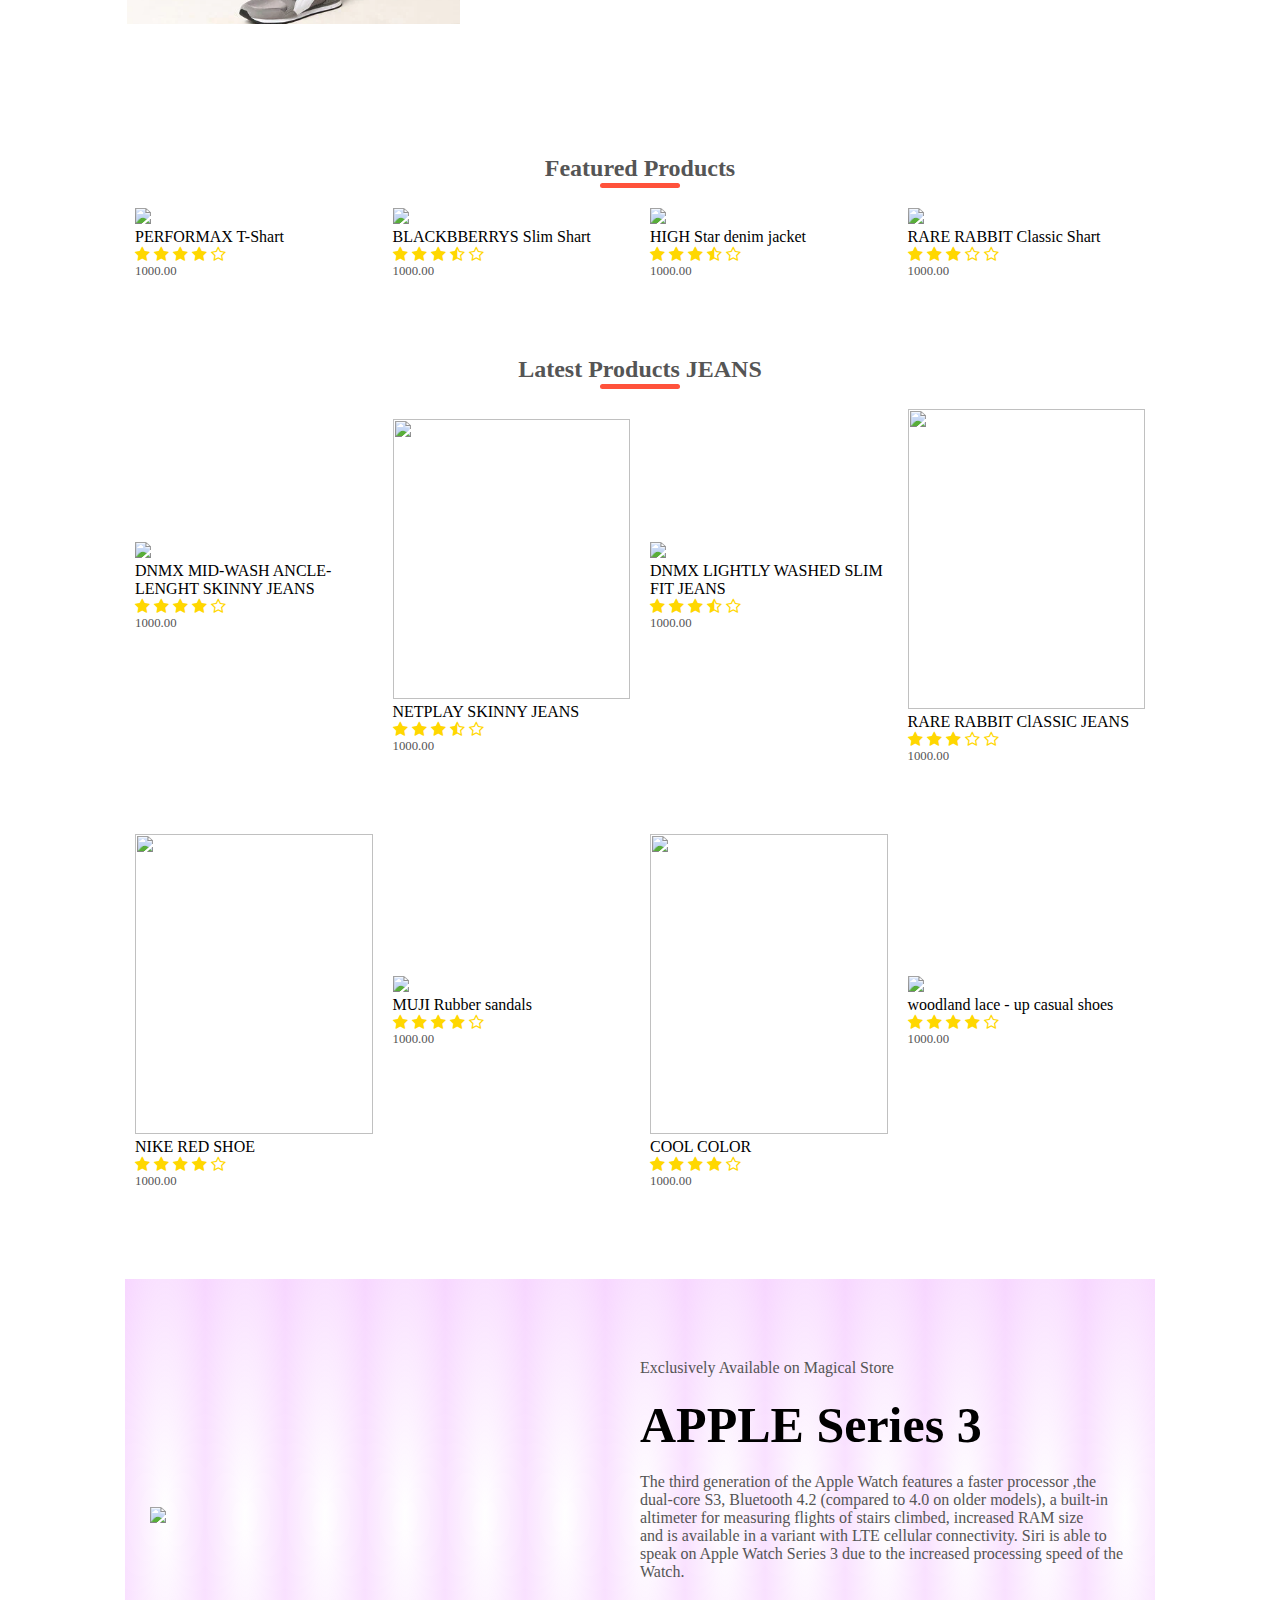
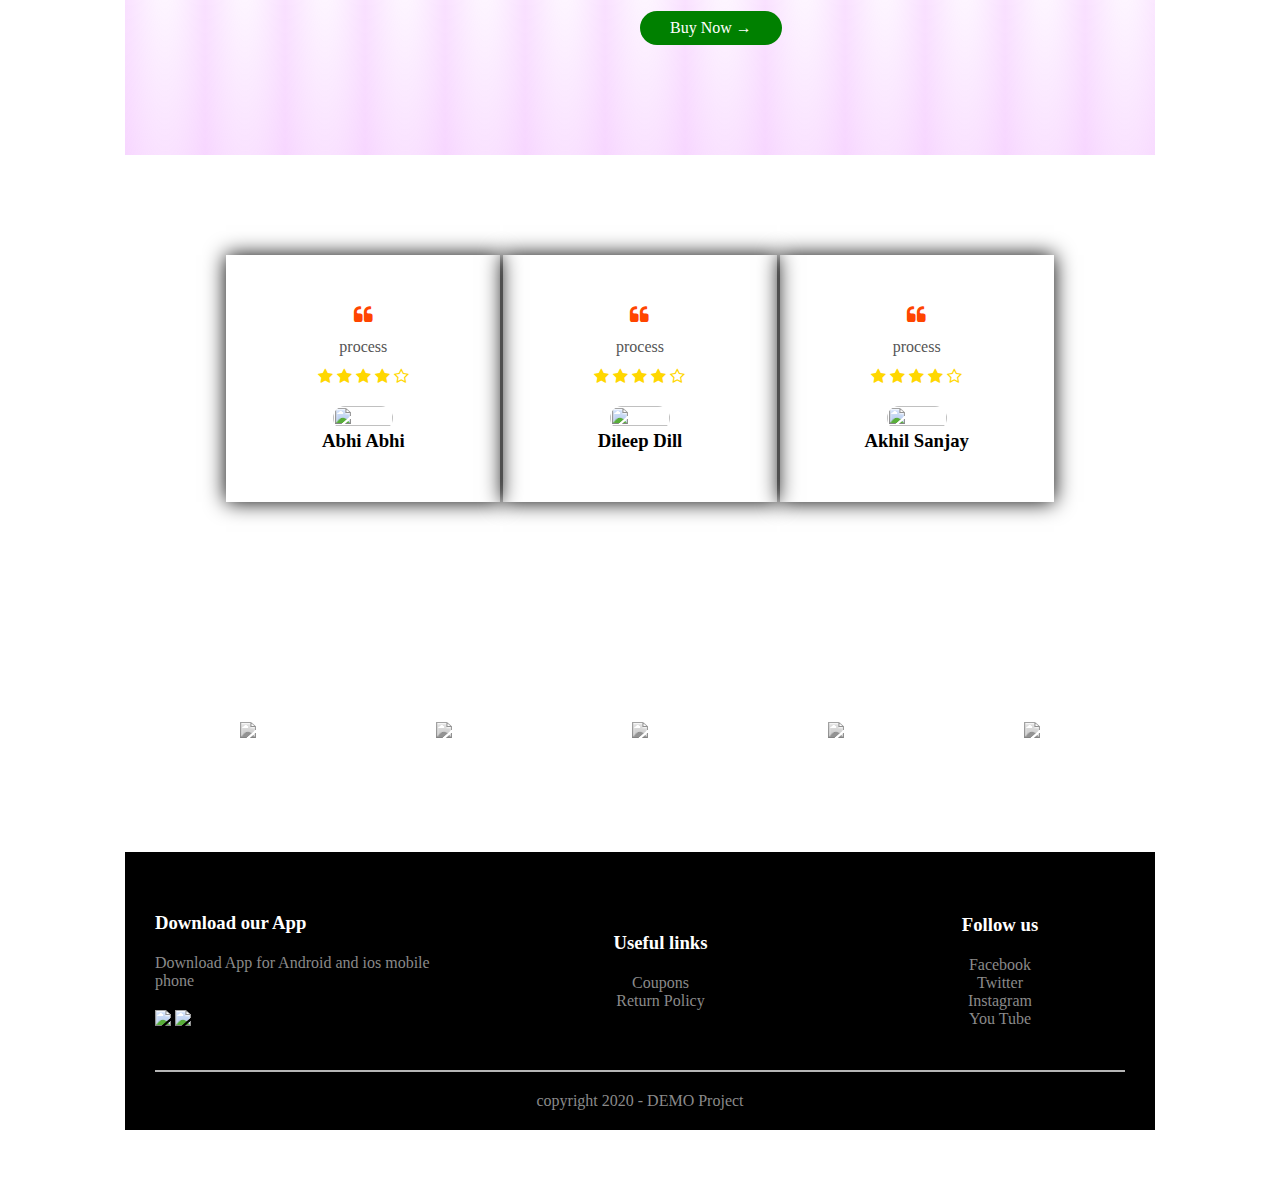
==== commit b6a58b60: "Update index.html" ====
--- a/index.html
+++ b/index.html
@@ -38,7 +38,7 @@
                 <a href="" class="btn">&#8594; Explor Now</a>
             </div>
             <div class="col-2">
-                <img src="C:\Users\admin\Desktop\ECOMERSWEB\demoimg1.png">
+                <img src="ECOMERSWEB/demoimg1.png">
                <!--- <img src="C:\Users\admin\Desktop\ECOMERSWEB\Blackberrys slim shart .png">-->
             </div>
         </div>
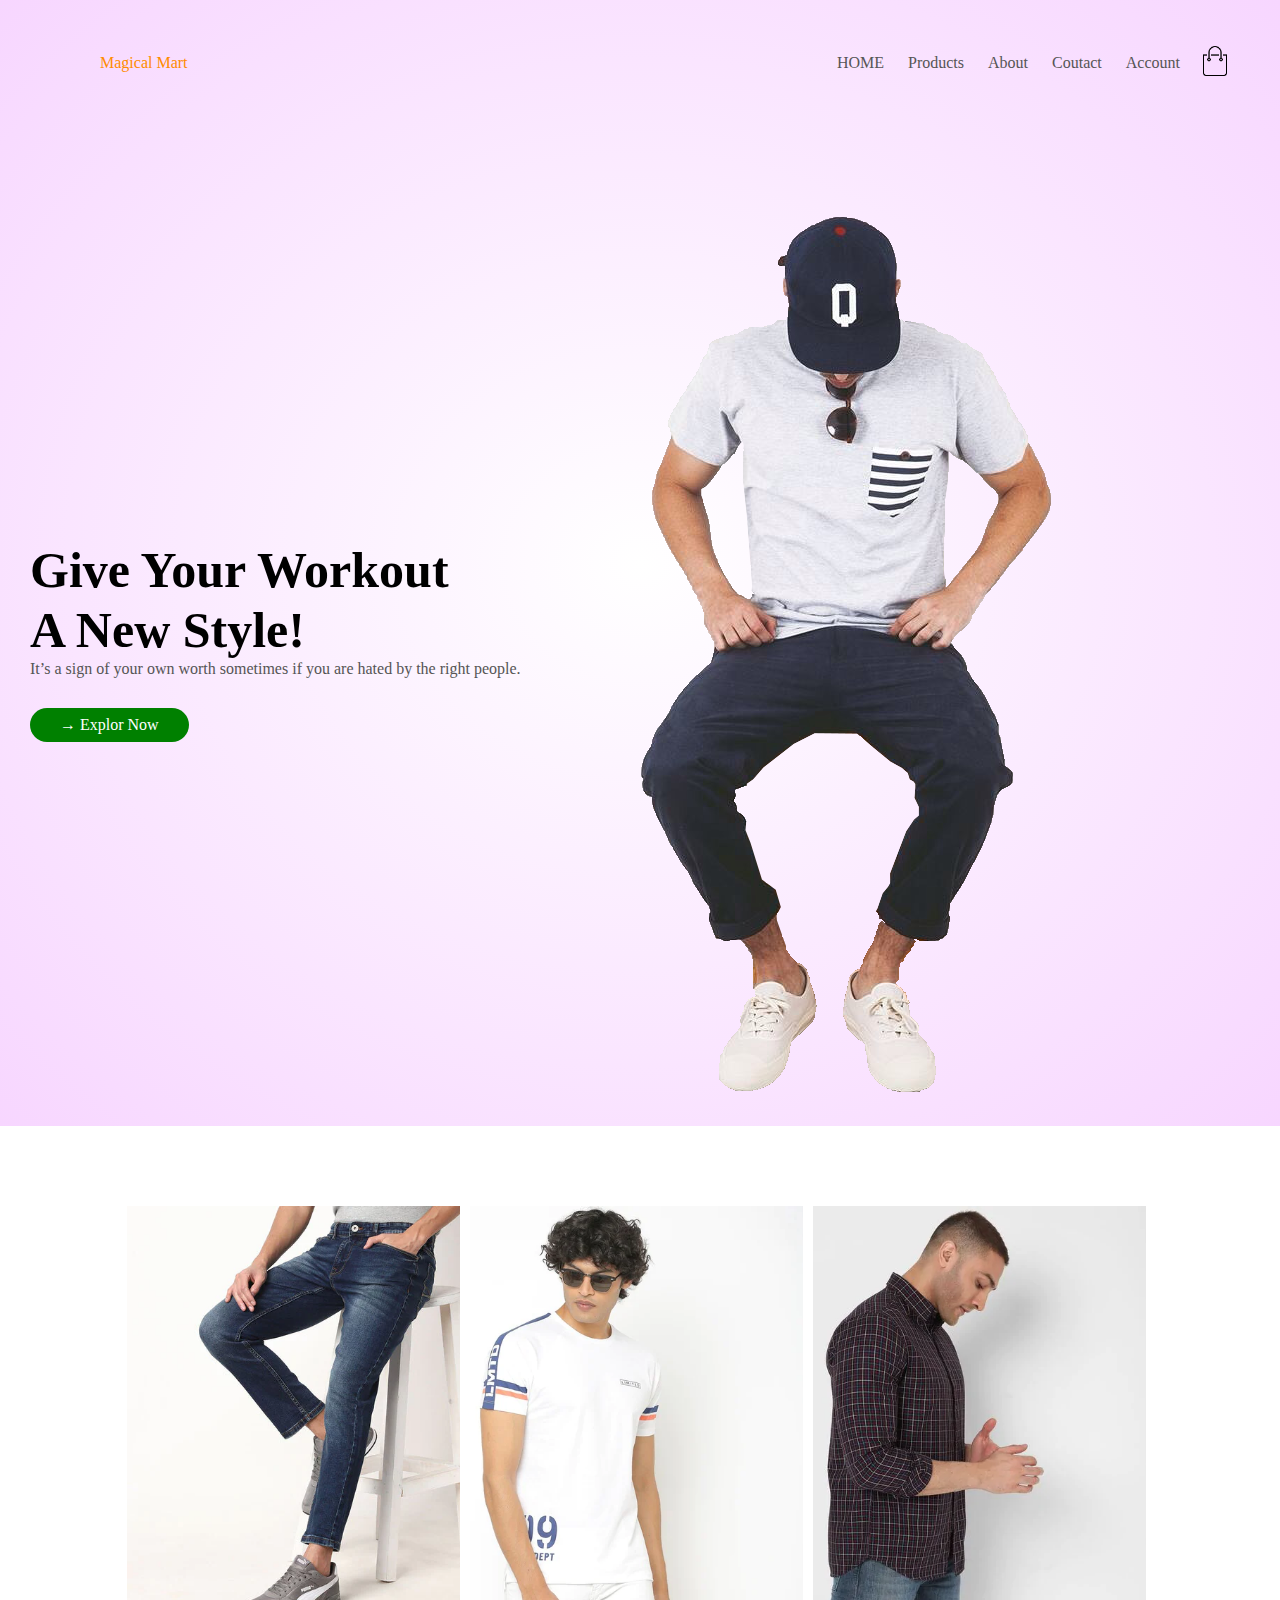
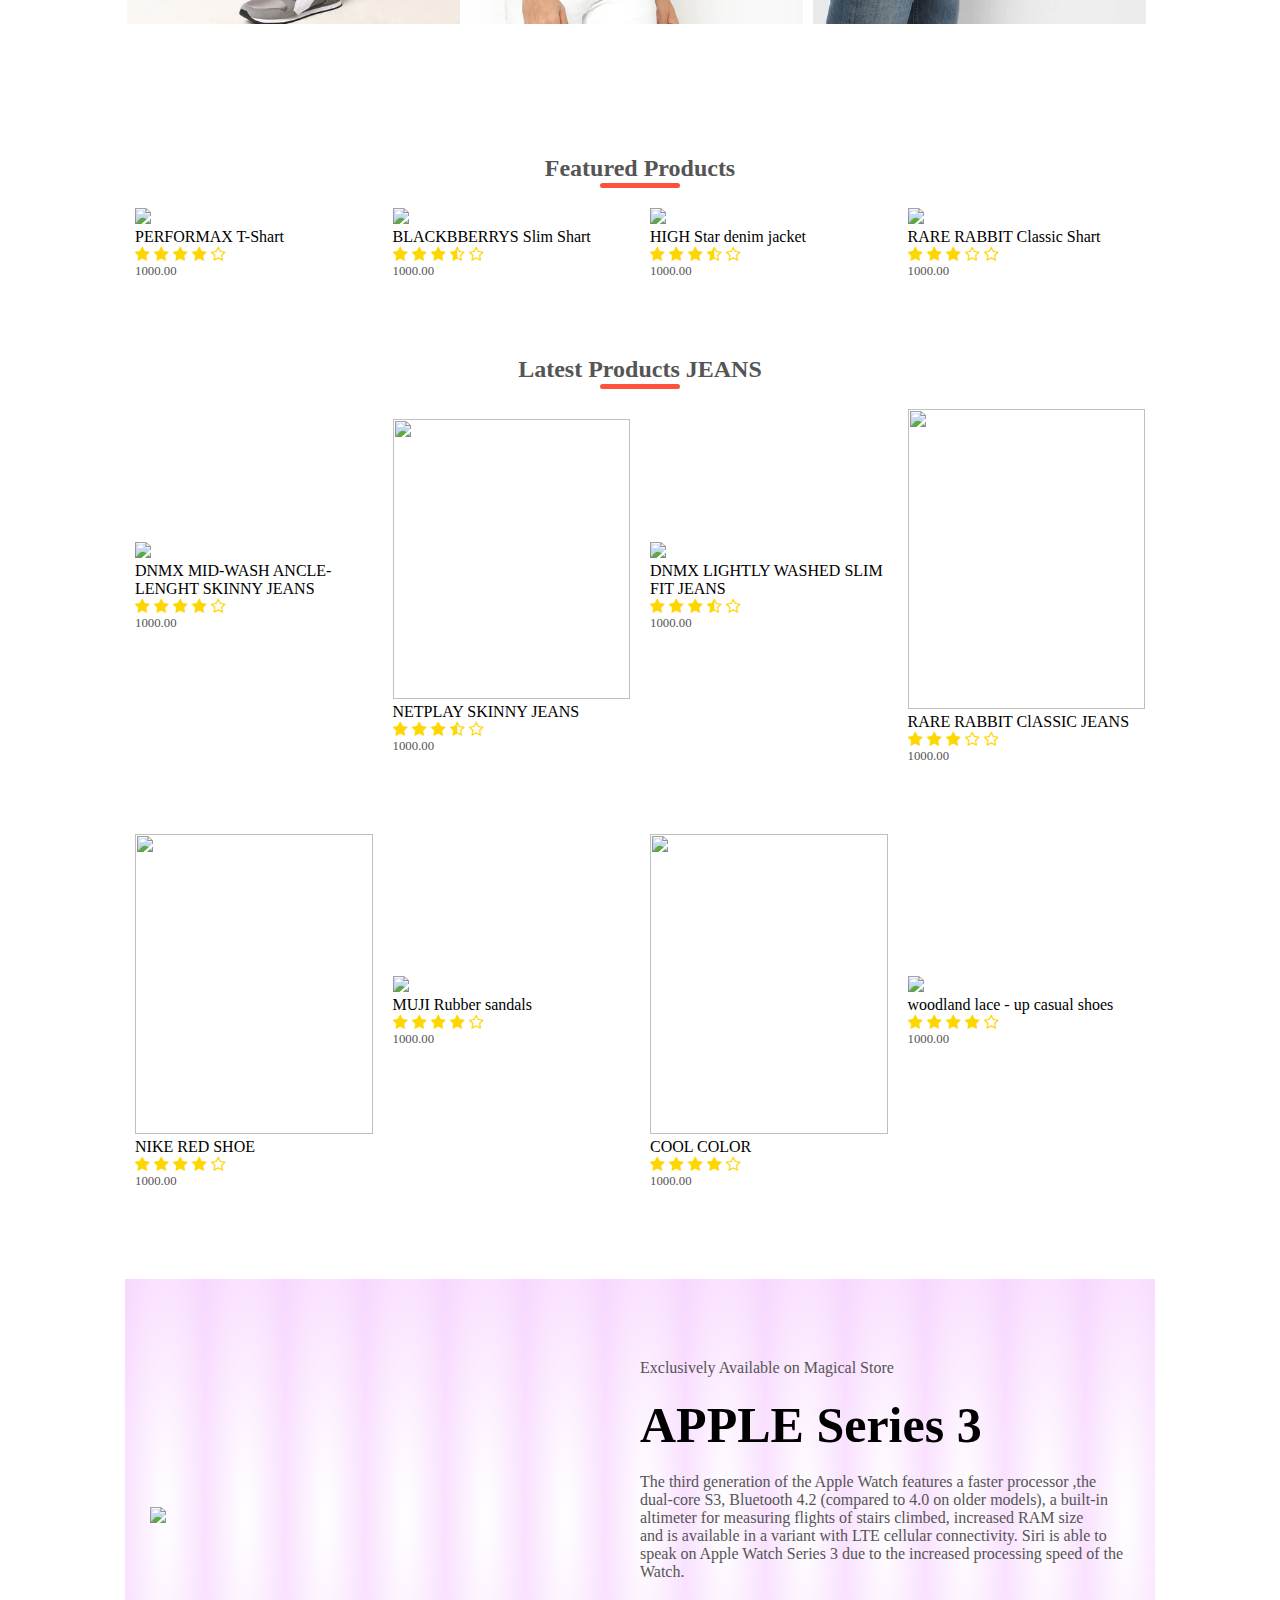
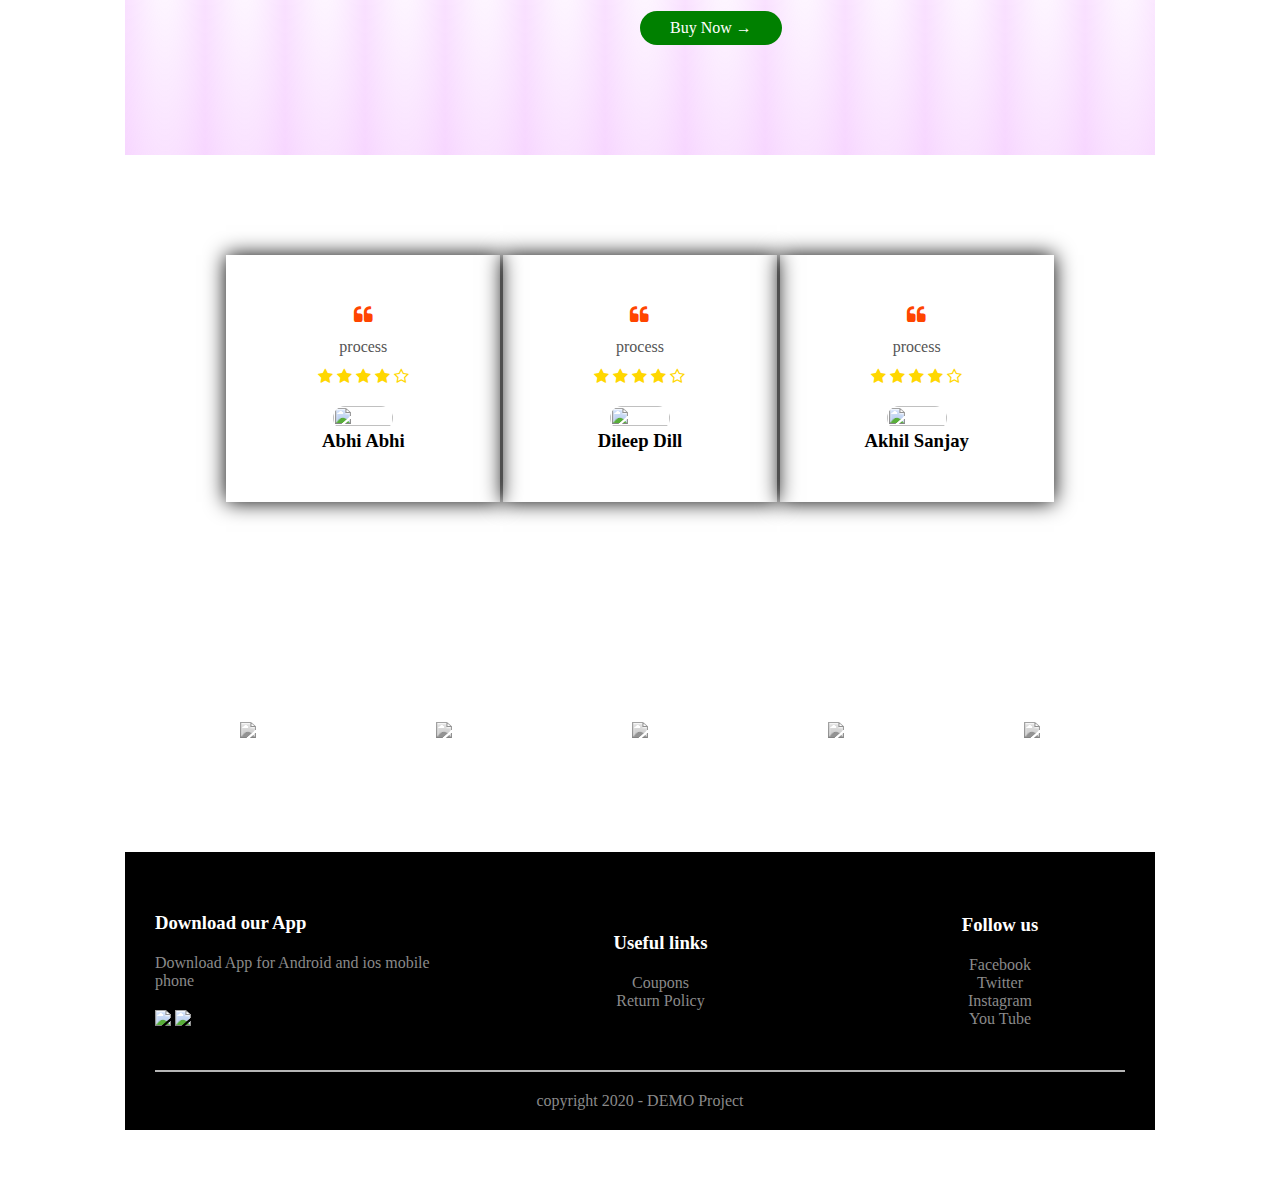
==== commit cab6bdb1: "Update index.html" ====
--- a/index.html
+++ b/index.html
@@ -27,8 +27,8 @@
                     <li><a href="Account.html">Account</a></li>
                 </ul>
             </nav>  <!----------------https://username.github.io/repo-name-------------------->
-            <a href="cart.html"><img  src="https://Mohan-Ganta/Ecomeres-web.github.io/PHOTES/images/cart.png" width="30px" height="30px"></a>
-            <img src="C:\Users\admin\Desktop\ECOMERES IMGS\PHOTES\images\menu.png" class="menu-icon"
+            <a href="cart.html"><img  src="PHOTES/images/cart.png" width="30px" height="30px"></a>
+            <img src="PHOTES/images/menu.png" class="menu-icon"
              onclick="menutoggle()">
         </div>
         <div class="row">
@@ -54,10 +54,10 @@
                 <img src="ECOMERSWEB/DNMX%20LIGHTLY%20WASHED%20SLIM%20FIT%20JEANS.JPG" >
             </div>
             <div class="col-3">
-                <img src="C:\Users\admin\Desktop\ECOMERSWEB\DNMX Tshert img1.png" >
+                <img src="ECOMERSWEB/DNMX%20Tshert%20img1.png" >
             </div>
             <div class="col-3">
-                <img src="C:\Users\admin\Desktop\ECOMERSWEB\GAS checked shart.png" >
+                <img src="ECOMERSWEB/GAS%20checked%20shart.png" >
             </div>
     </div>
     </div>
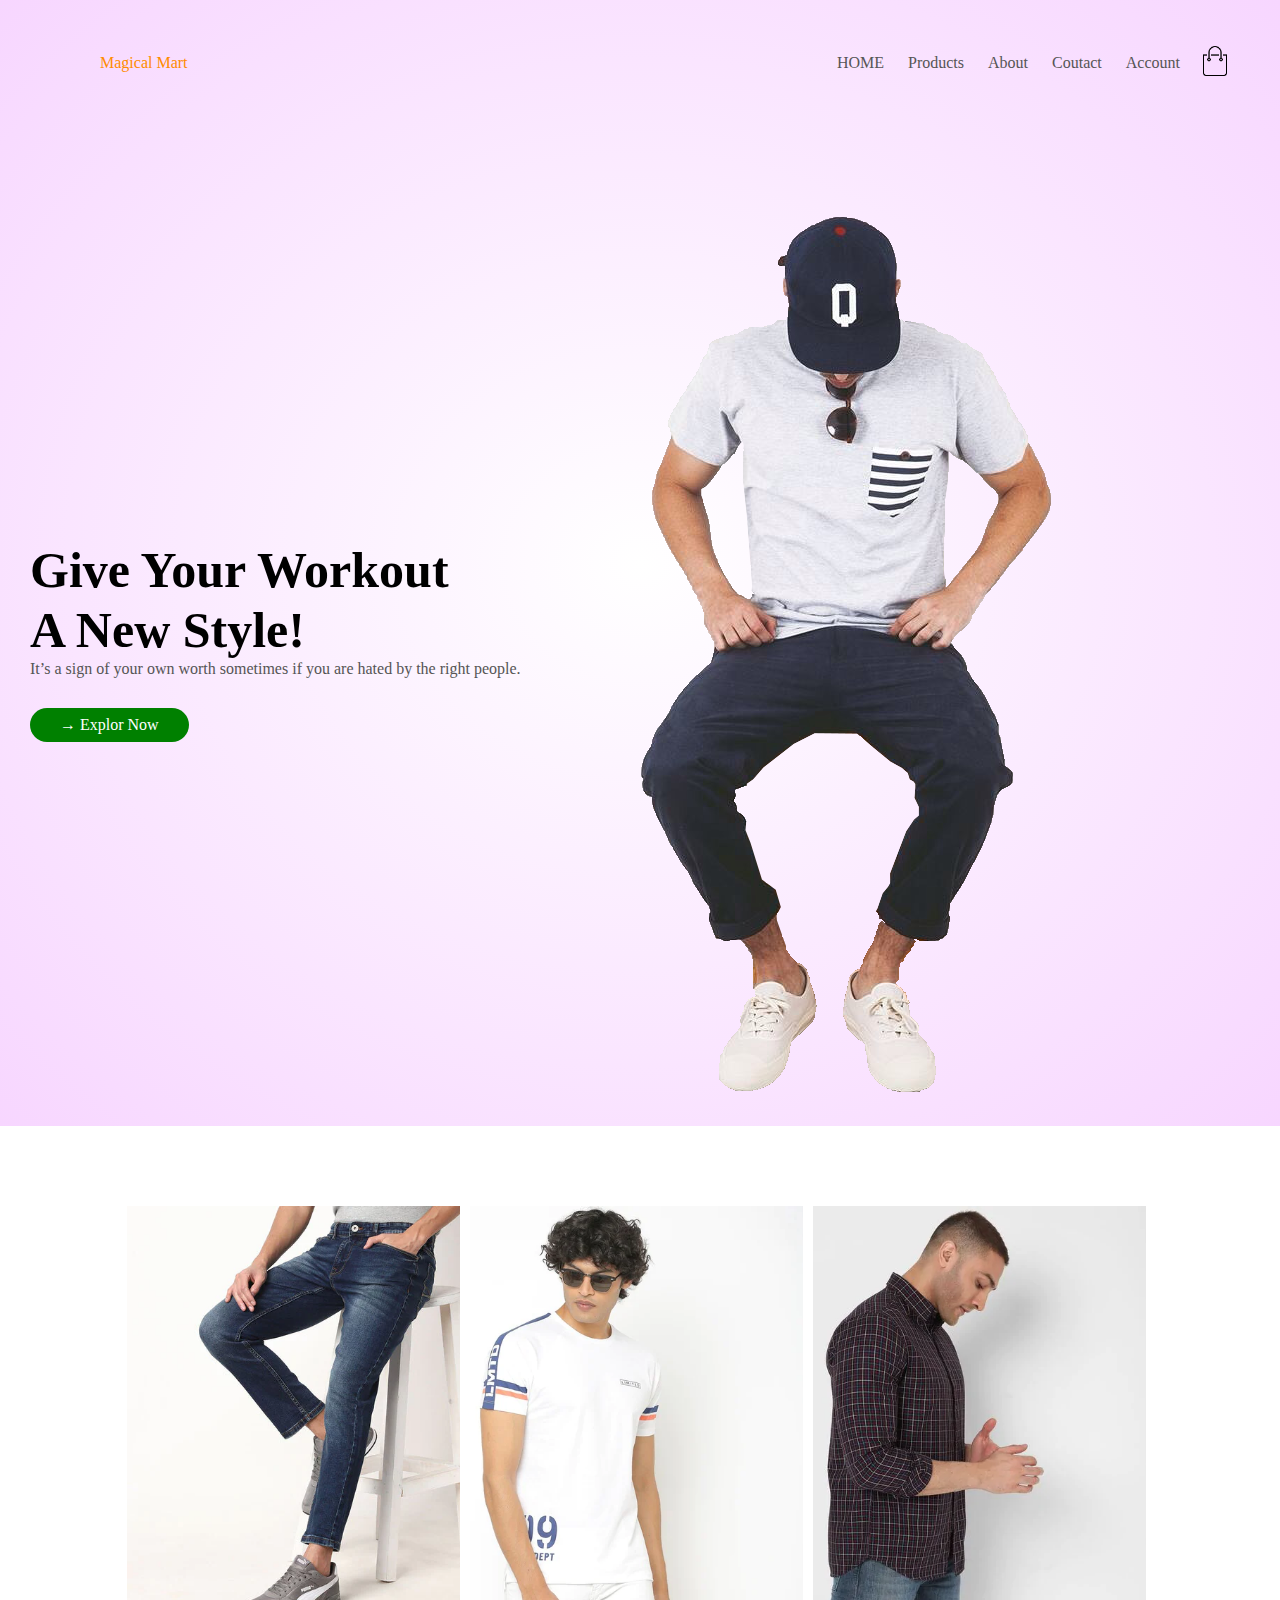
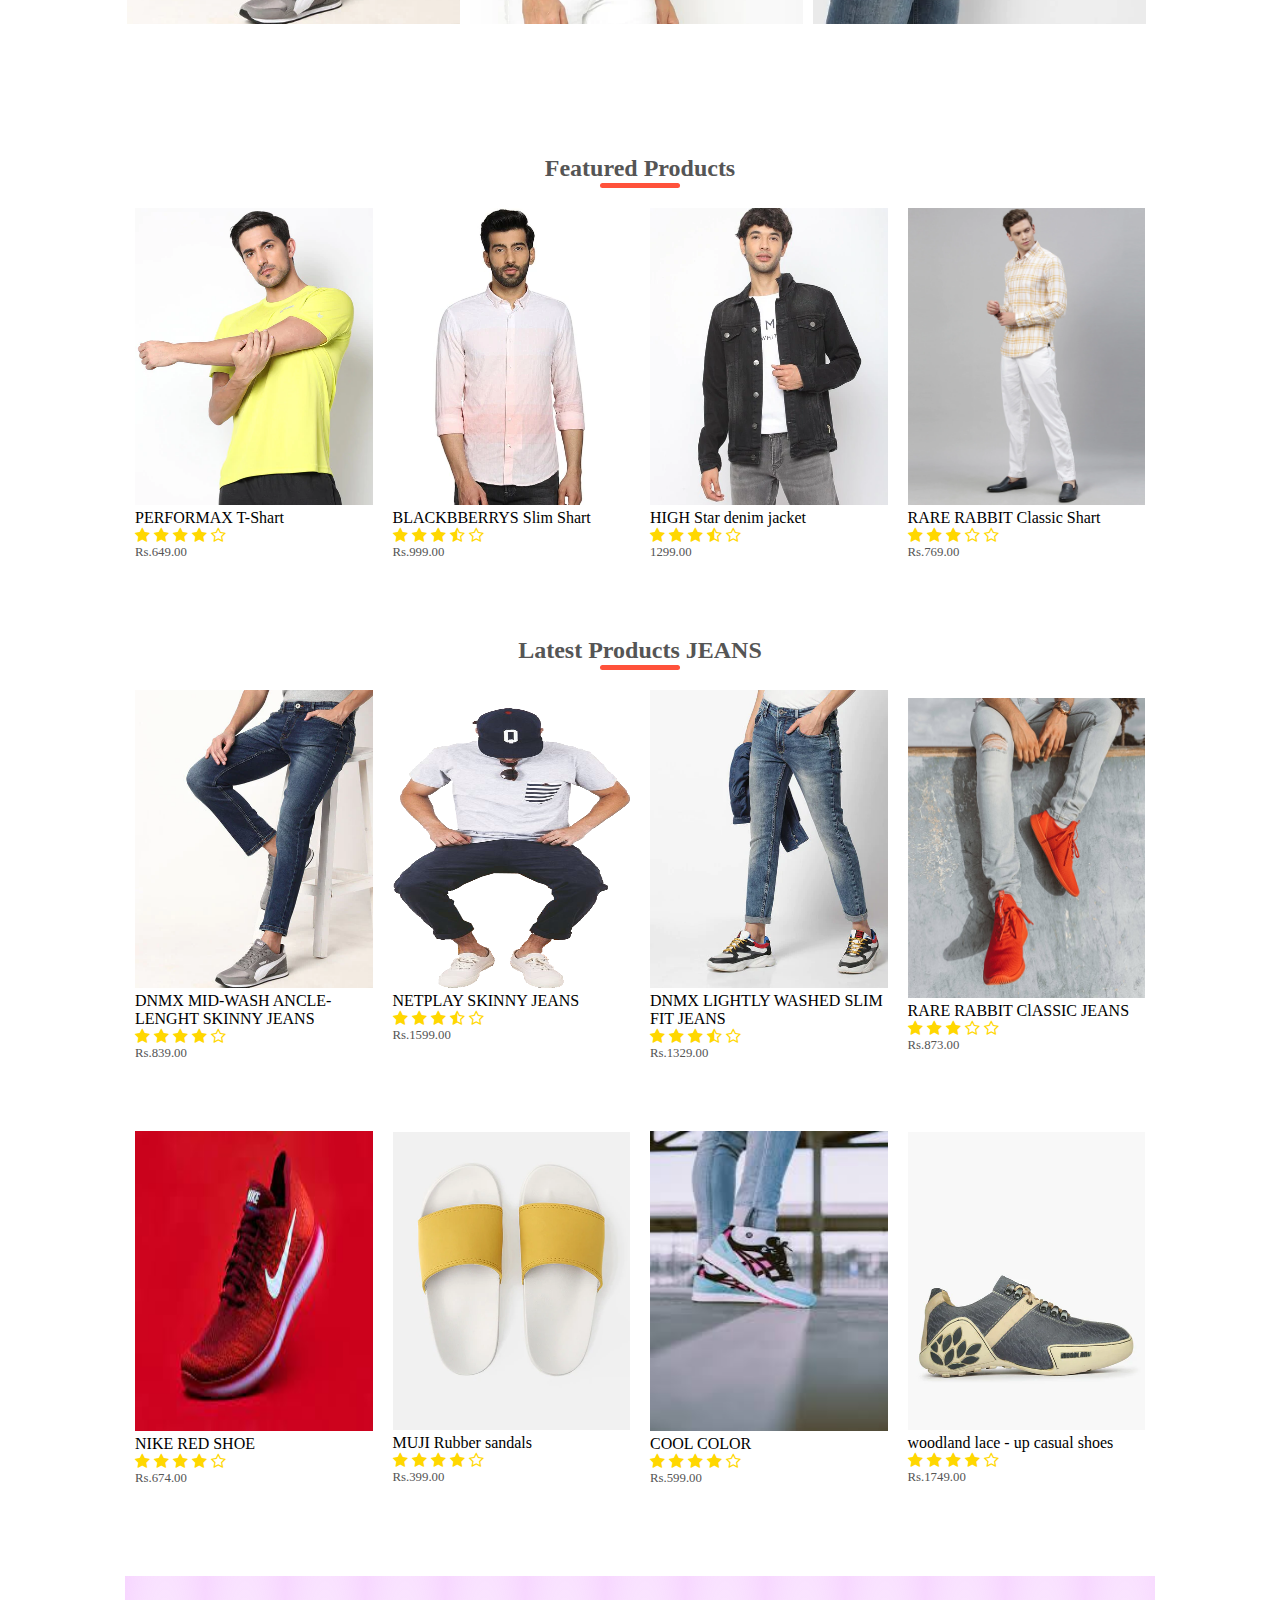
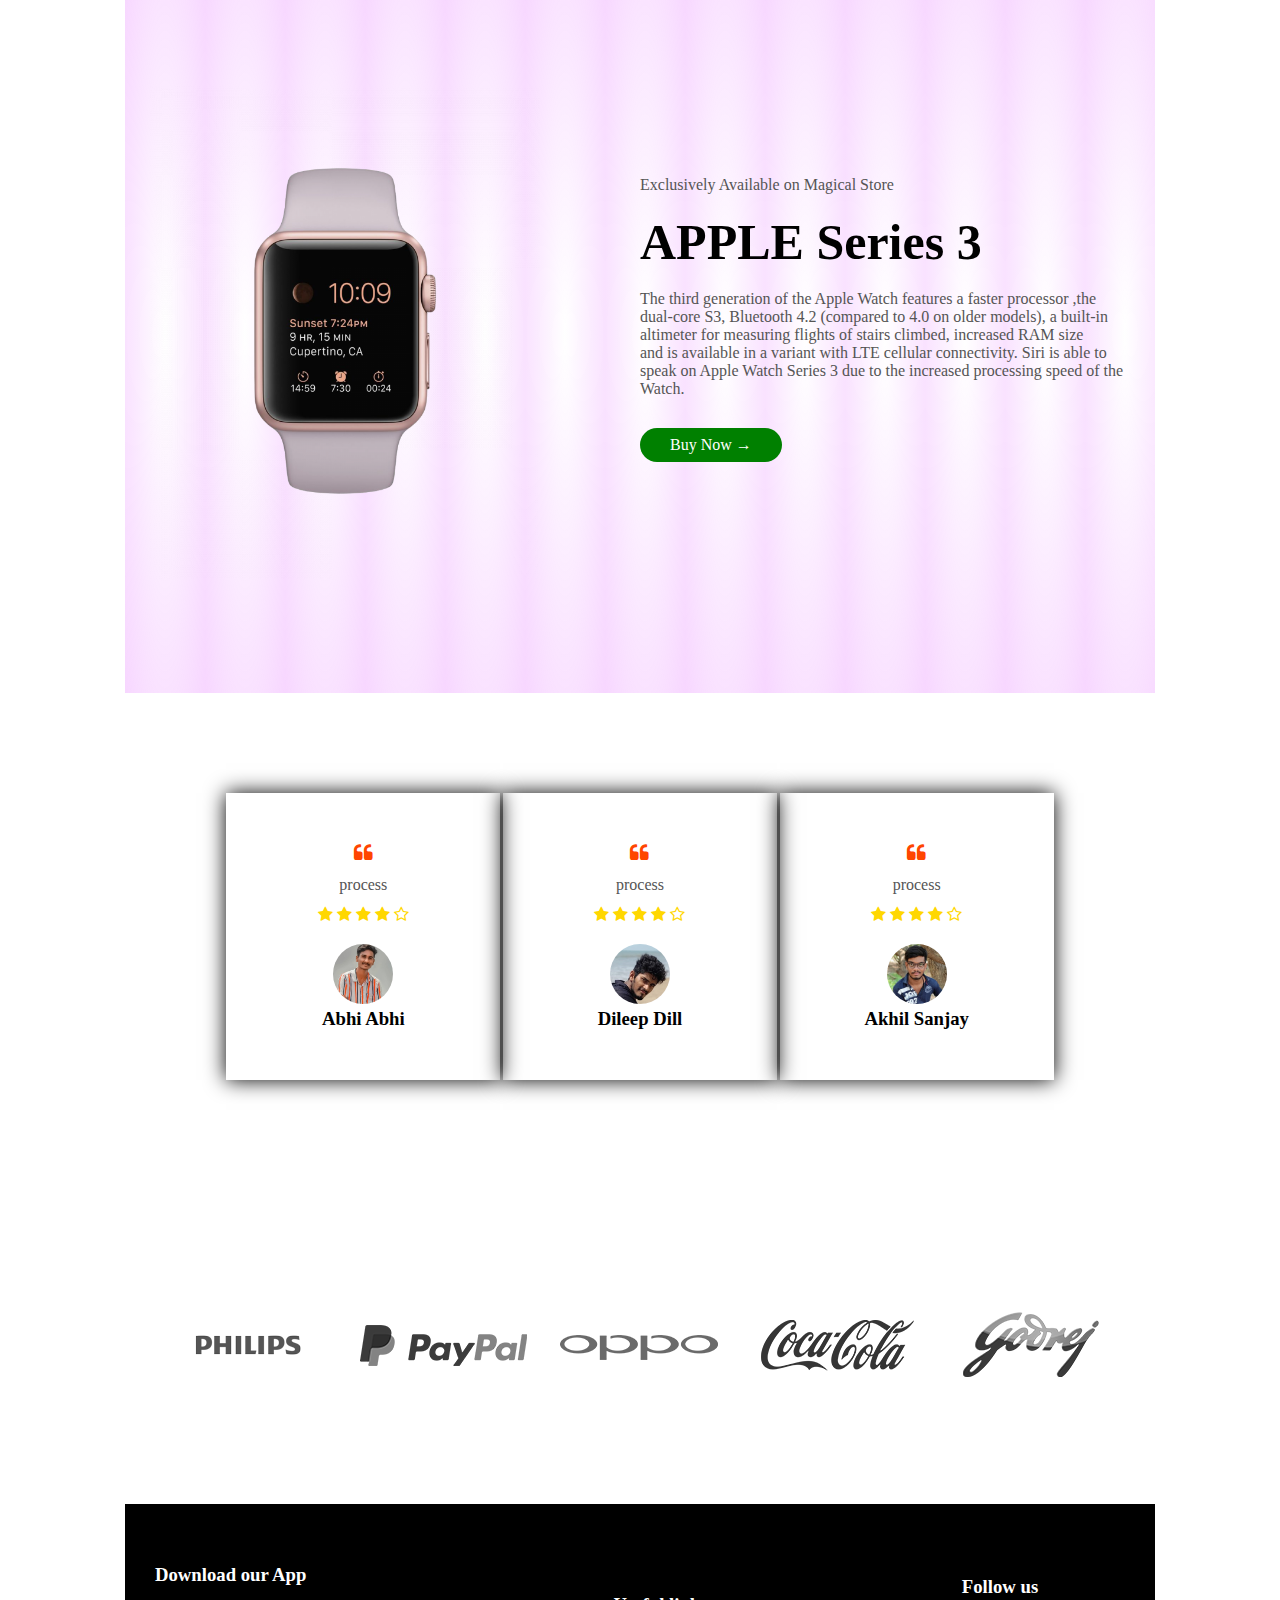
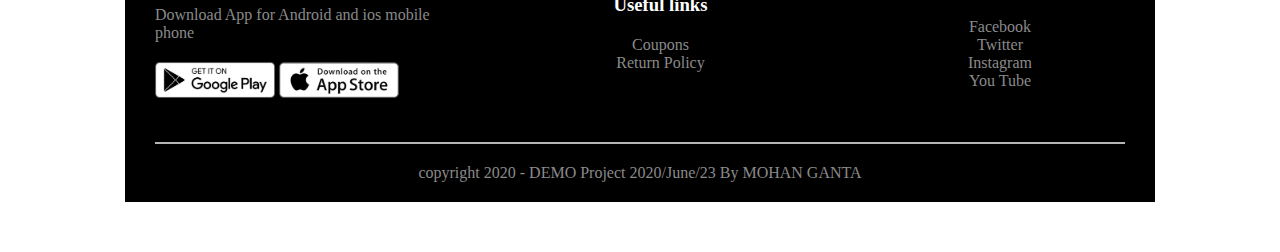
==== commit d184af28: "Update index.html" ====
--- a/index.html
+++ b/index.html
@@ -68,7 +68,7 @@
     <div class="row">
         
         <div class="col-4">
-            <a href="Asproduct.html"><img src="C:\Users\admin\Desktop\ECOMERSWEB\PERFORMAX.png"></a>
+            <a href="Asproduct.html"><img src="ECOMERSWEB/PERFORMAX.png"></a>
            <a href="Asproduct.html"><h4>PERFORMAX T-Shart</h4></a>
             <div class="reating">
             <i class="fa fa-star"></i>
@@ -77,10 +77,10 @@
             <i class="fa fa-star"></i>
             <i class="fa fa-star-o" ></i>
            </div>
-            <p>1000.00</p>
-        </div>
-        <div class="col-4">
-            <img src="C:\Users\admin\Desktop\ECOMERSWEB\Blackberrys slim shart .png">
+            <p>Rs.649.00</p>
+        </div>
+        <div class="col-4">
+            <img src="ECOMERSWEB/Blackberrys%20slim%20shart%20.png">
             <h4>BLACKBBERRYS Slim Shart</h4>
             <div class="reating">
             <i class="fa fa-star"></i>
@@ -89,10 +89,10 @@
             <i class="fa fa-star-half-o"></i>
             <i class="fa fa-star-o" ></i>
           </div>
-            <p>1000.00</p>
-        </div>
-        <div class="col-4">
-            <img src="C:\Users\admin\Desktop\ECOMERSWEB\HIGH star denim jacket.png">
+            <p>Rs.999.00</p>
+        </div>
+        <div class="col-4">
+            <img src="ECOMERSWEB/HIGH%20star%20denim%20jacket.png">
             <h4>HIGH Star denim jacket</h4>
             <div class="reating">
             <i class="fa fa-star"></i>
@@ -101,10 +101,10 @@
             <i class="fa fa-star-half-o"></i>
             <i class="fa fa-star-o" ></i>
         </div>
-            <p>1000.00</p>
-        </div>
-        <div class="col-4">
-            <img src="C:\Users\admin\Desktop\ECOMERSWEB\RARE RABBIT Classic Shart5.png">
+            <p>1299.00</p>
+        </div>
+        <div class="col-4">
+            <img src="ECOMERSWEB/RARE%20RABBIT%20Classic%20Shart5.png">
             <h4>RARE RABBIT Classic Shart</h4>
             <div class="reating">
             <i class="fa fa-star"></i>
@@ -113,7 +113,7 @@
             <i class="fa fa-star-o"></i>
             <i class="fa fa-star-o" ></i>
         </div>
-            <p>1000.00</p>
+            <p>Rs.769.00</p>
         </div>
     </div>
     <!--latest products-->
@@ -121,7 +121,7 @@
     <div class="row">
         
         <div class="col-4">
-            <img src="C:\Users\admin\Desktop\ECOMERSWEB\DNMX MID-WASH ANCLE-LENGHT SKINNY JEANS IMG.png">
+            <img src="ECOMERSWEB/DNMX%20LIGHTLY%20WASHED%20SLIM%20FIT%20JEANS.JPG">
             <h4>DNMX MID-WASH ANCLE-LENGHT SKINNY JEANS</h4>
             <div class="reating">
             <i class="fa fa-star"></i>
@@ -130,10 +130,10 @@
             <i class="fa fa-star"></i>
             <i class="fa fa-star-o" ></i>
            </div>
-            <p>1000.00</p>
-        </div>
-        <div class="col-4">
-            <img src="C:\Users\admin\Desktop\ECOMERSWEB\demoimg1.png" height="280px">
+            <p>Rs.839.00</p>
+        </div>
+        <div class="col-4">
+            <img src="ECOMERSWEB/demoimg1.png" height="280px">
             <h4>NETPLAY SKINNY JEANS</h4>
             <div class="reating">
             <i class="fa fa-star"></i>
@@ -142,10 +142,10 @@
             <i class="fa fa-star-half-o"></i>
             <i class="fa fa-star-o" ></i>
           </div>
-            <p>1000.00</p>
-        </div>
-        <div class="col-4">
-            <img src="C:\Users\admin\Desktop\ECOMERSWEB\DNMX LIGHTLY WASHED SLIM FIT JEANS.JPG">
+            <p>Rs.1599.00</p>
+        </div>
+        <div class="col-4">
+            <img src="ECOMERSWEB/DNMX%20MID-WASH%20ANCLE-LENGHT%20SKINNY%20JEANS%20IMG.png">
             <h4>DNMX LIGHTLY WASHED SLIM FIT JEANS</h4>
             <div class="reating">
             <i class="fa fa-star"></i>
@@ -154,10 +154,10 @@
             <i class="fa fa-star-half-o"></i>
             <i class="fa fa-star-o" ></i>
         </div>
-            <p>1000.00</p>
-        </div>
-        <div class="col-4">
-            <img src="C:\Users\admin\Desktop\ECOMERES IMGS\PHOTES\images\category-1.jpg" height="300px">
+            <p>Rs.1329.00</p>
+        </div>
+        <div class="col-4">
+            <img src="PHOTES/images/category-1.jpg" height="300px">
             <h4>RARE RABBIT ClASSIC JEANS</h4>
             <div class="reating">
             <i class="fa fa-star"></i>
@@ -166,10 +166,10 @@
             <i class="fa fa-star-o"></i>
             <i class="fa fa-star-o" ></i>
         </div>
-            <p>1000.00</p>
-        </div>
-        <div class="col-4">
-            <img src="C:\Users\admin\Desktop\ECOMERSWEB\nikeshoes.jpg" height="300px">
+            <p>Rs.873.00</p>
+        </div>
+        <div class="col-4">
+            <img src="ECOMERSWEB/nikeshoes.jpg" height="300px">
             <h4>NIKE RED SHOE</h4>
             <div class="reating">
             <i class="fa fa-star"></i>
@@ -178,10 +178,10 @@
             <i class="fa fa-star"></i>
             <i class="fa fa-star-o" ></i>
            </div>
-            <p>1000.00</p>
+            <p>Rs.674.00</p>
     </div>
     <div class="col-4">
-        <img src="C:\Users\admin\Desktop\ECOMERSWEB\MUJI Rubber lat sandals.png">
+        <img src="ECOMERSWEB/MUJI%20Rubber%20lat%20sandals.png">
         <h4>MUJI Rubber sandals</h4>
         <div class="reating">
         <i class="fa fa-star"></i>
@@ -190,10 +190,10 @@
         <i class="fa fa-star"></i>
         <i class="fa fa-star-o" ></i>
        </div>
-        <p>1000.00</p>
+        <p>Rs.399.00</p>
 </div>
 <div class="col-4">
-    <img src="C:\Users\admin\Desktop\ECOMERSWEB\shoes.jpg" height="300px">
+    <img src="ECOMERSWEB/shoes.jpg" height="300px">
     <h4>COOL COLOR</h4>
     <div class="reating">
     <i class="fa fa-star"></i>
@@ -202,10 +202,10 @@
     <i class="fa fa-star"></i>
     <i class="fa fa-star-o" ></i>
    </div>
-    <p>1000.00</p>
+    <p>Rs.599.00</p>
 </div>
 <div class="col-4">
-    <img src="C:\Users\admin\Desktop\ECOMERSWEB\woodland lace - up casual shoes.png">
+    <img src="ECOMERSWEB/woodland%20lace%20-%20up%20casual%20shoes.png">
     <h4>woodland lace - up casual shoes</h4>
     <div class="reating">
     <i class="fa fa-star"></i>
@@ -214,7 +214,7 @@
     <i class="fa fa-star"></i>
     <i class="fa fa-star-o" ></i>
    </div>
-    <p>1000.00</p>
+    <p>Rs.1749.00</p>
 </div>
 </div>
 <!--best offer-->
@@ -222,7 +222,7 @@
     <div class="small-container">
         <div class="row">
             <div class="col-2">
-                <img src="C:\Users\admin\Desktop\ECOMERSWEB\Apple-watch-PNG-images-iWatch-Smart-watch-pngs--29png.png" >
+                <img src="ECOMERSWEB/Apple-watch-PNG-images-iWatch-Smart-watch-pngs--29png.png" >
             </div>
             <div class="col-2">
                 <p>Exclusively Available on Magical Store</p>
@@ -258,7 +258,7 @@
                             <i class="fa fa-star"></i>
                             <i class="fa fa-star-o" ></i>
                            </div>
-                           <img src="C:\Users\admin\Desktop\ECOMERSWEB\abhi.jpg">
+                           <img src="ECOMERSWEB/abhi.jpg">
                            <h3>Abhi Abhi</h3>
                     </div>
                     <div class="col-3">
@@ -272,7 +272,7 @@
                             <i class="fa fa-star"></i>
                             <i class="fa fa-star-o" ></i>
                            </div>
-                           <img src="C:\Users\admin\Desktop\ECOMERSWEB\dill.jpg" height="200px">
+                           <img src="ECOMERSWEB\dill.jpg" height="200px">
                            <h3>Dileep Dill</h3>
                     </div>
                     <div class="col-3">
@@ -286,7 +286,7 @@
                             <i class="fa fa-star"></i>
                             <i class="fa fa-star-o" ></i>
                            </div>
-                           <img src="C:\Users\admin\Desktop\ECOMERSWEB\sanju.jpg" height="100%">
+                           <img src="ECOMERSWEB/sanju.jpg" height="100%">
                            <h3>Akhil Sanjay</h3>
                     </div>
                 </div>
@@ -299,19 +299,19 @@
             <div class="small-container">
                 <div class="row">
                     <div class="col-5">
-                        <img src="C:\Users\admin\Desktop\ECOMERES IMGS\PHOTES\images\logo-philips.png">
-                    </div>
-                    <div class="col-5">
-                        <img src="C:\Users\admin\Desktop\ECOMERES IMGS\PHOTES\images\logo-paypal.png">
-                    </div>
-                    <div class="col-5">
-                        <img src="C:\Users\admin\Desktop\ECOMERES IMGS\PHOTES\images\logo-oppo.png">
-                    </div>
-                    <div class="col-5">
-                        <img src="C:\Users\admin\Desktop\ECOMERES IMGS\PHOTES\images\logo-coca-cola.png">
-                    </div>
-                    <div class="col-5">
-                        <img src="C:\Users\admin\Desktop\ECOMERES IMGS\PHOTES\images\logo-godrej.png">
+                        <img src="PHOTES/images/logo-philips.png">
+                    </div>
+                    <div class="col-5">
+                        <img src="PHOTES/images/logo-paypal.png">
+                    </div>
+                    <div class="col-5">
+                        <img src="PHOTES/images/logo-oppo.png">
+                    </div>
+                    <div class="col-5">
+                        <img src="PHOTES/images/logo-coca-cola.png">
+                    </div>
+                    <div class="col-5">
+                        <img src="PHOTES/images/logo-godrej.png">
                     </div>
                 </div>
             </div>
@@ -324,8 +324,8 @@
                         <h3>Download our App</h3>
                         <p>Download App for Android and ios mobile phone</p>
                         <div class="app-logo">
-                            <img src="C:\Users\admin\Desktop\ECOMERES IMGS\PHOTES\images\play-store.png" >
-                            <img src="C:\Users\admin\Desktop\ECOMERES IMGS\PHOTES\images\app-store.png" >
+                            <img src="PHOTES/images/play-store.png" >
+                            <img src="PHOTES/images/app-store.png" >
                         </div>
                     </div>
                     <div class="footer-col-2">
@@ -347,7 +347,7 @@
                      </div>
                 </div>
                 <hr>
-                <p class ="copyright">copyright 2020 - DEMO Project</p>
+                <p class ="copyright">copyright 2020 - DEMO Project 2020/June/23 By MOHAN GANTA</p>
             </div>
         </div>
         <!--js for toggle menu-->
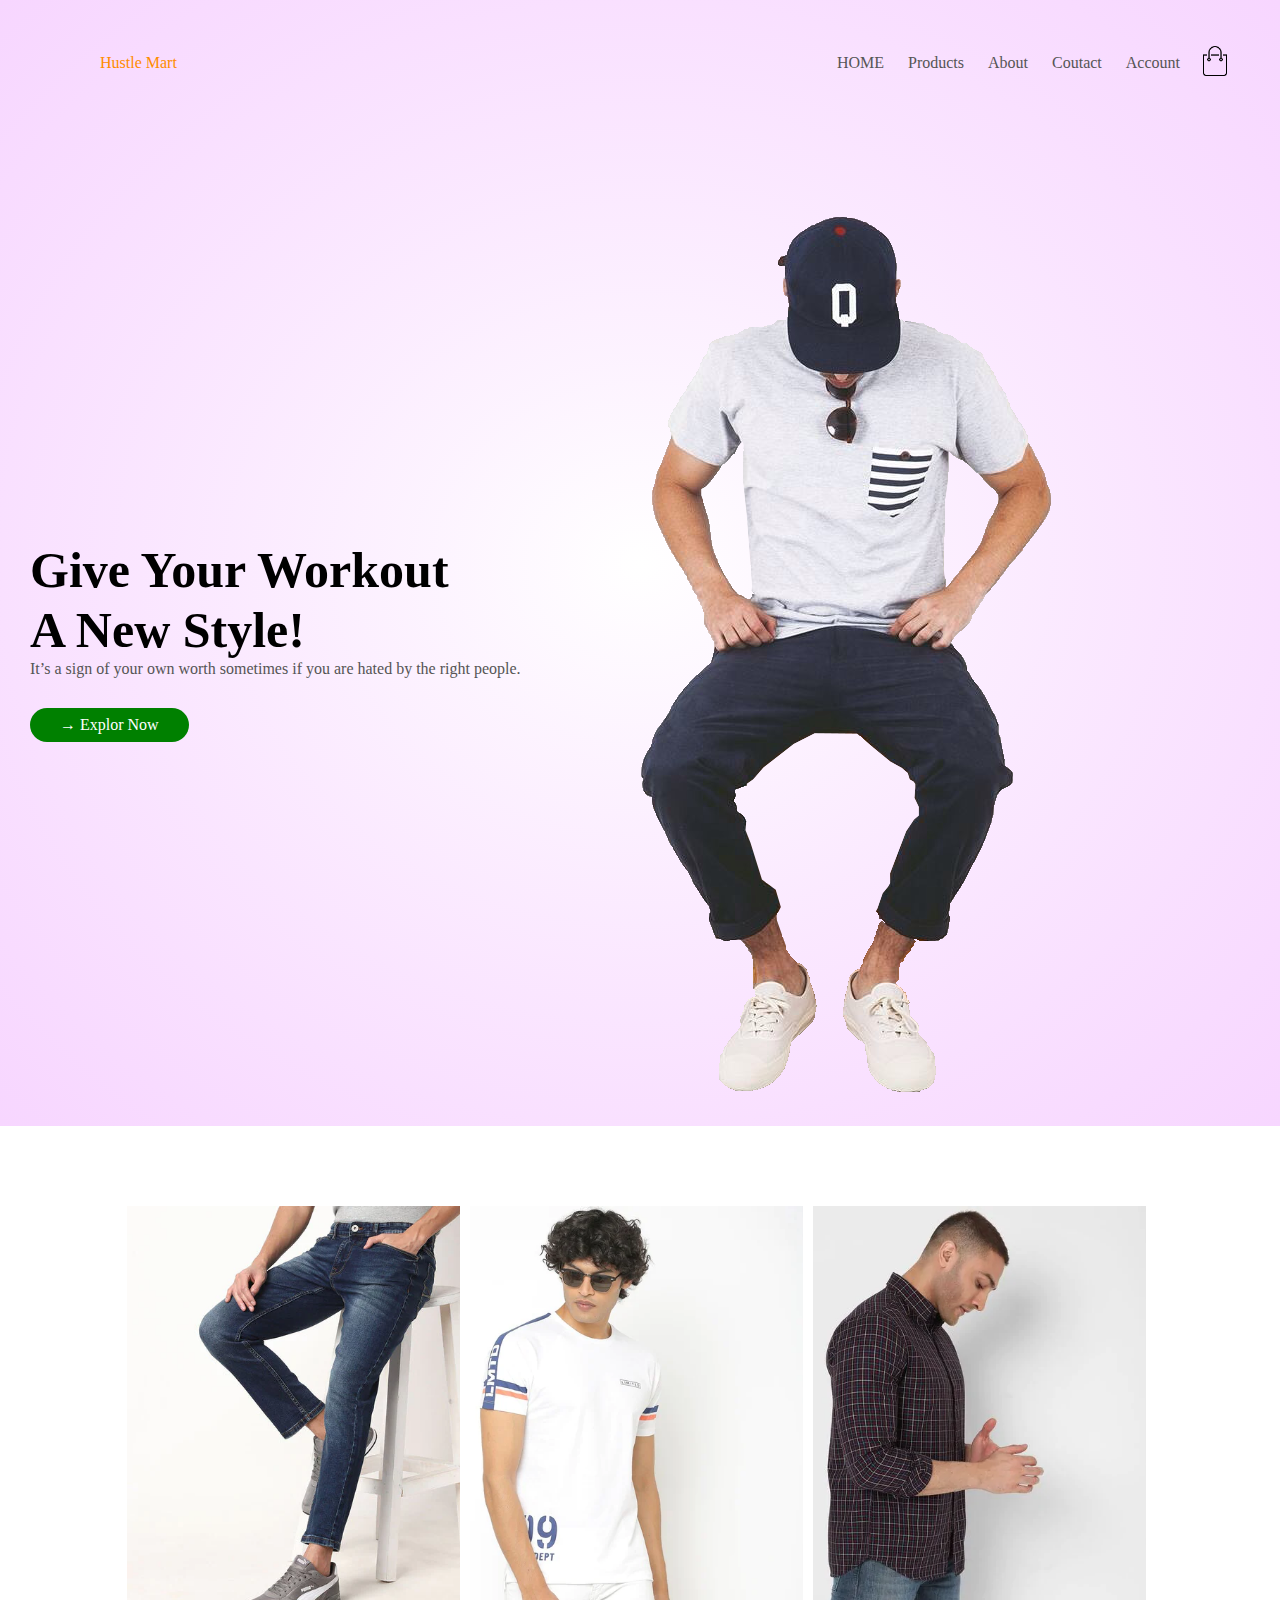
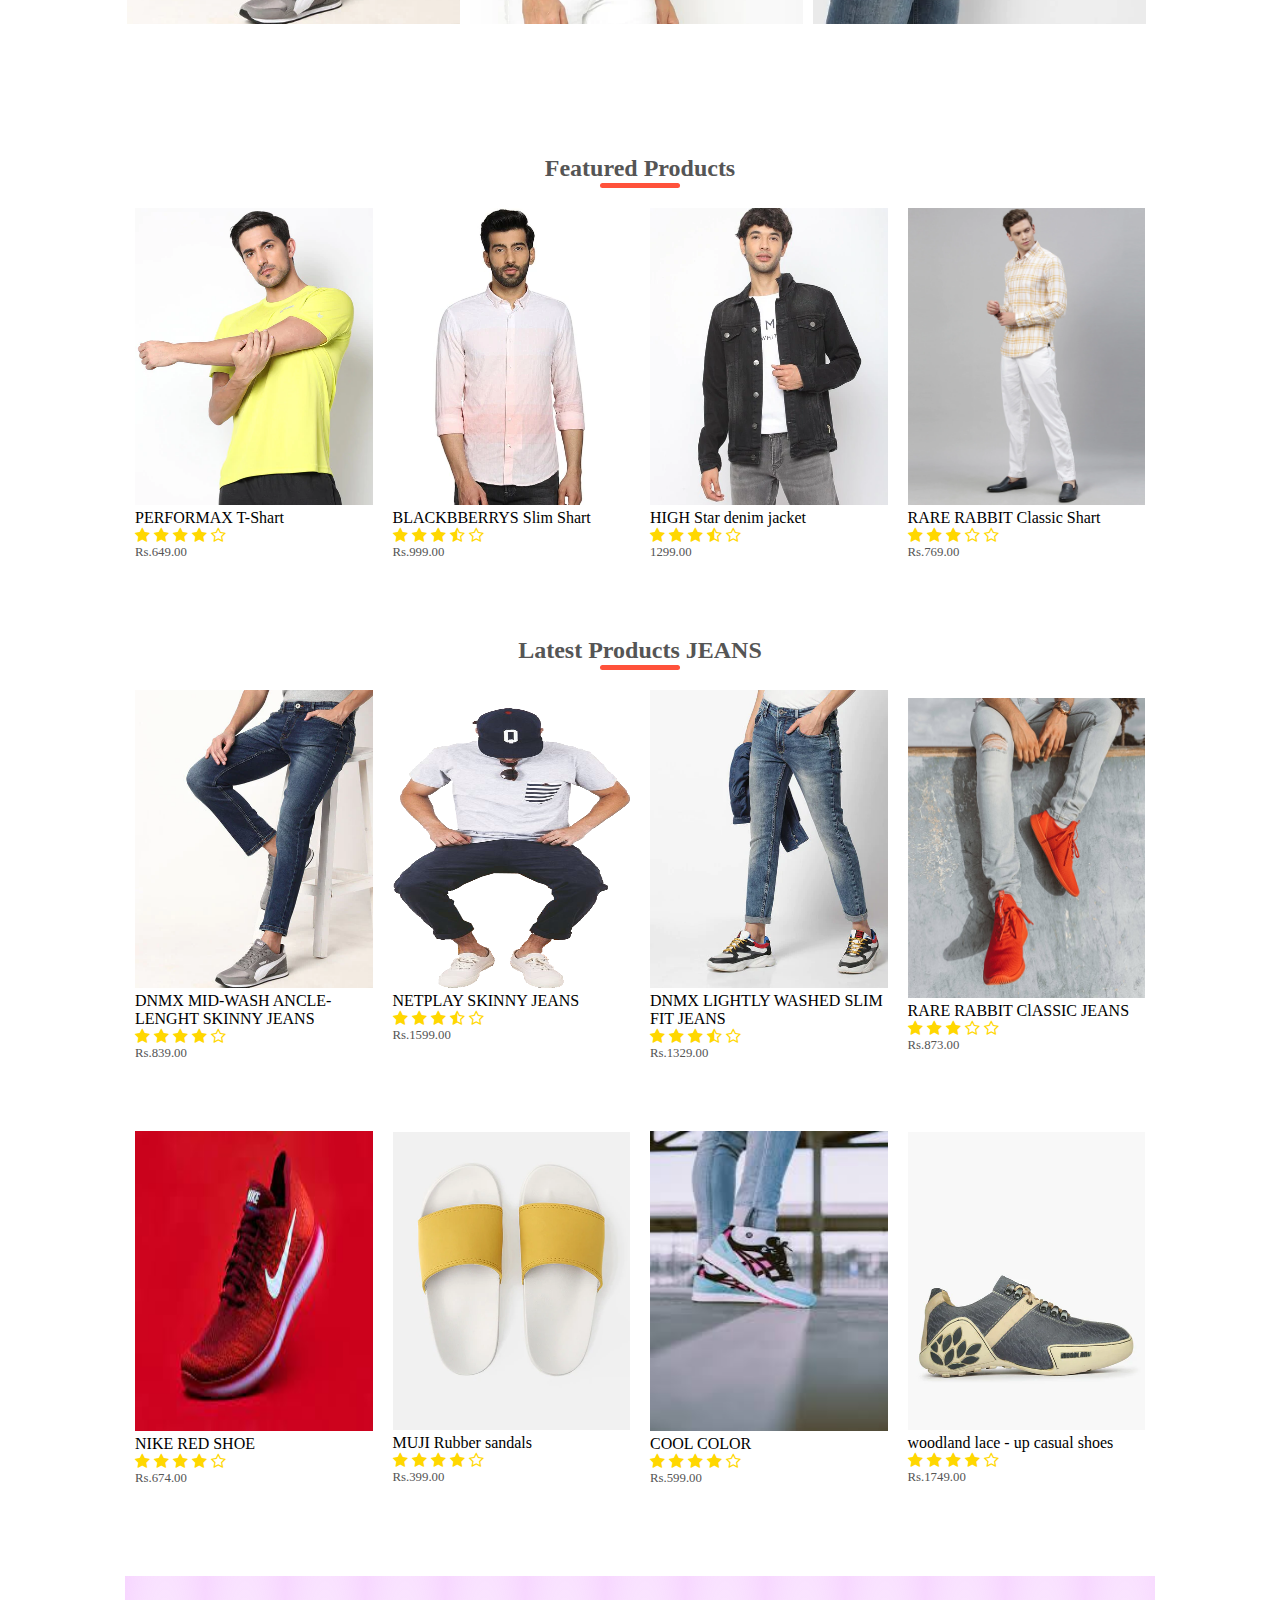
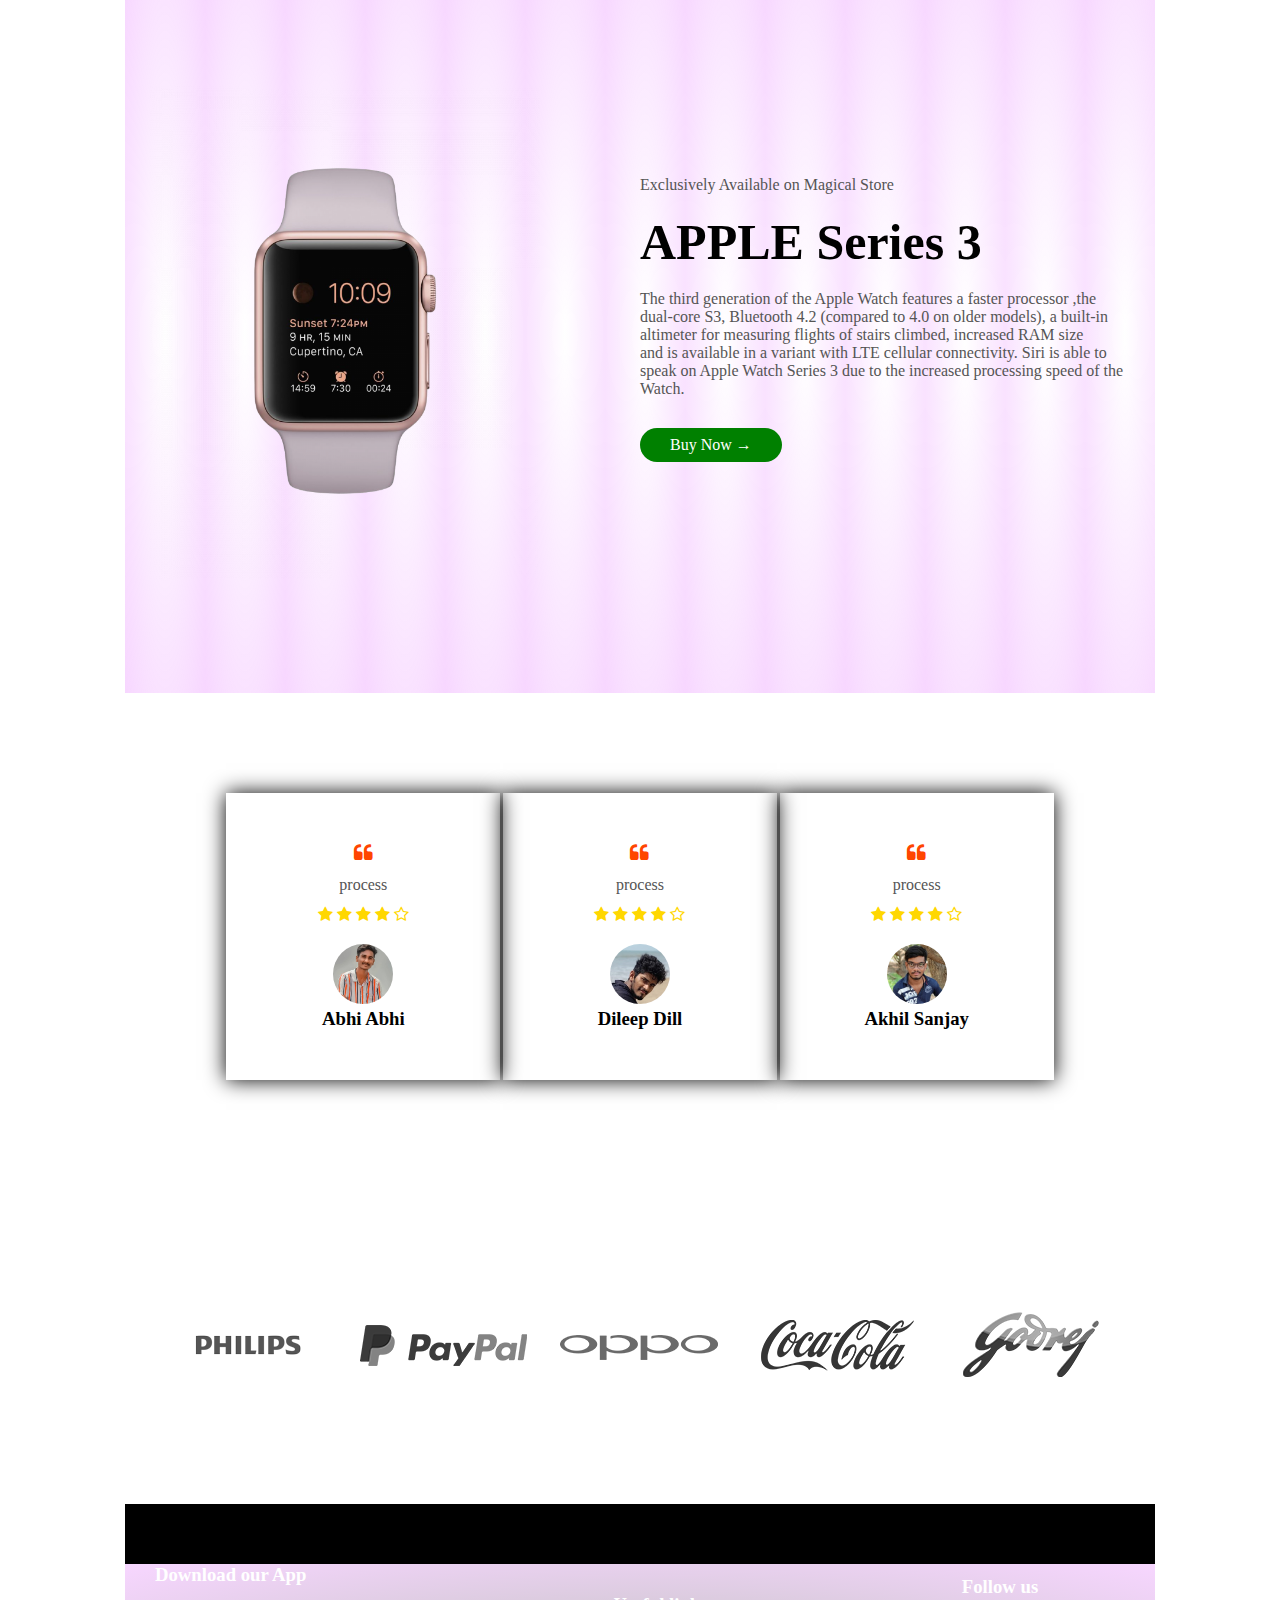
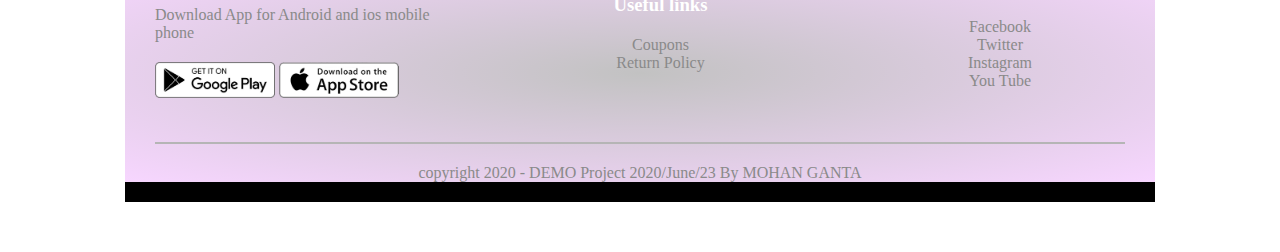
==== commit 91fcfed2: "Update index.html" ====
--- a/index.html
+++ b/index.html
@@ -5,7 +5,7 @@
     <meta name="viewport" content="width=device-width, initial-scale=1.0">
     <meta http-equiv="X-UA-Compatible" content="IE=edge">
     <meta name="viewport" content="width=device-width, initial-scale=1.0">
-    <title>STORE|FOR YOU</title>
+    <title>Hustle Mart|For You</title>
     <link rel="stylesheet" href="style.css">
     <link rel="preconnect" href="https://fonts.googleapis.com">
 <link rel="preconnect" href="https://fonts.gstatic.com" crossorigin>
@@ -16,7 +16,7 @@
     <div class="container">
         <div class="navbar">
             <div class="logo">
-               <a href="index.html" href="" class="logo"> Magical Mart </a>
+               <a href="index.html" href="" class="logo"> Hustle Mart </a>
             </div>
             <nav>
                 <ul id="MenuItems">
--- a/style.css
+++ b/style.css
@@ -469,7 +469,14 @@
 /*   login page/account page */
 .account-page{
 
-    padding: 50px 0;
+     padding:50px 0px;
+    padding-top: 50px;
+    background: radial-gradient(rgba(255, 255, 255, 0.76),#f7d6ff);
+    
+
+
+}
+.container{
     background: radial-gradient(rgba(255, 255, 255, 0.76),#f7d6ff);
 
 }
@@ -484,10 +491,17 @@
     box-shadow:0 0 20px rgb(255, 110, 6);
     overflow: hidden;
 }
+.form-box{
+
+    background-image: url("PHOTES/images/category-1.jpg") ;
+    background-position: center;
+    background-size: 122%;
+
+}
 .form-box span{
     font-weight: bold;
     padding: 0 10px;
-    color: #555;
+    color: #fff;
     cursor: pointer;
     width: 100px;
     display: inline-block;
